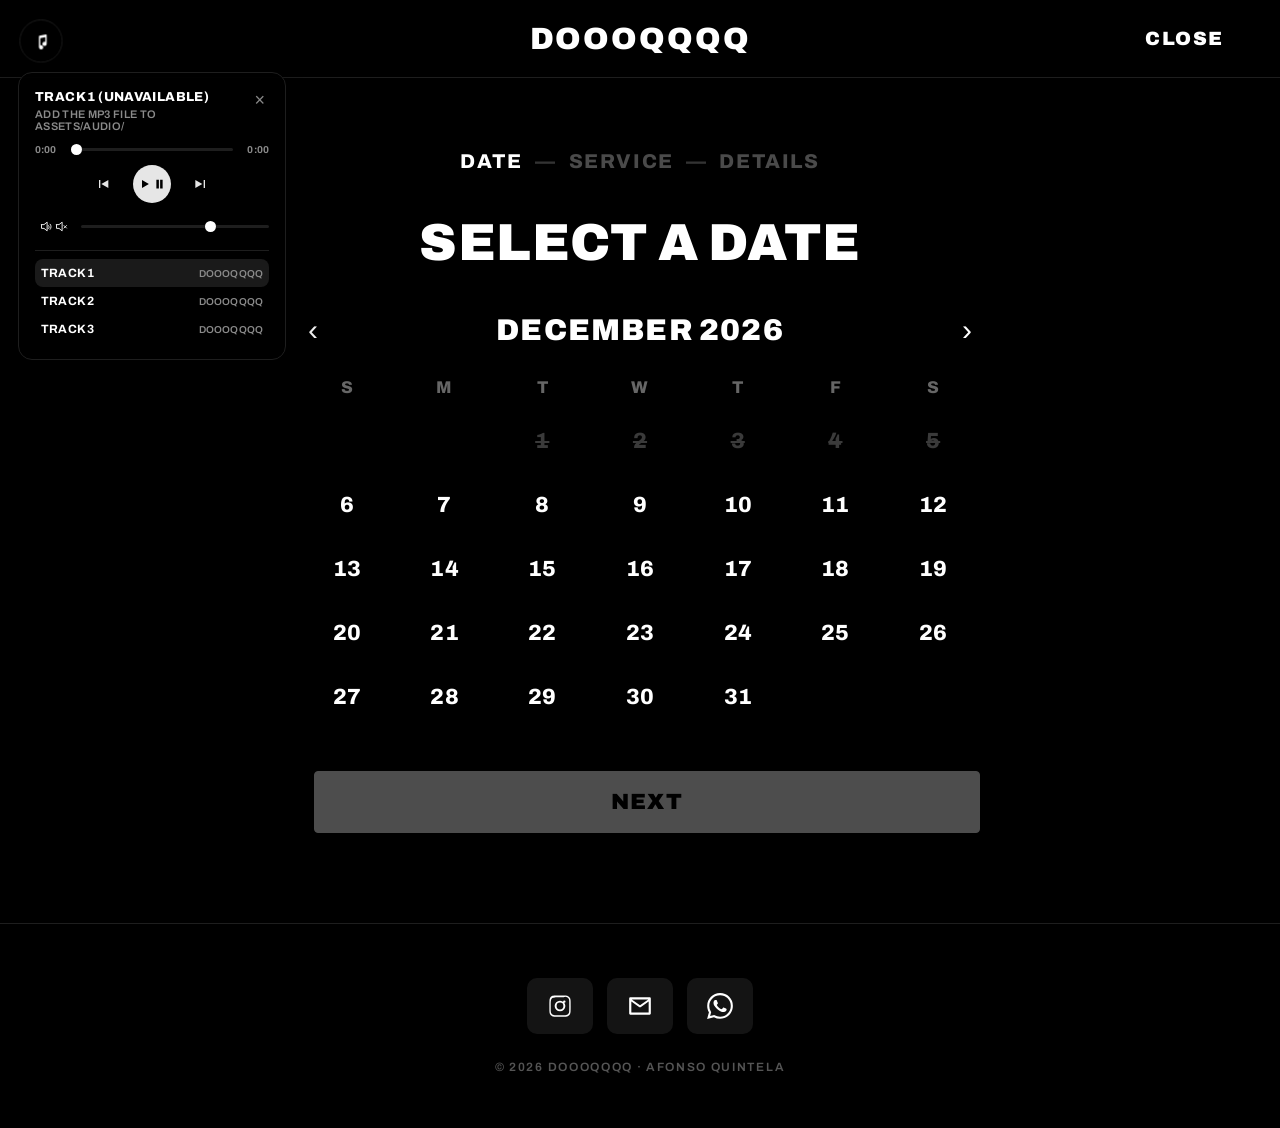
==== contact.html @ fedb75c6 "Add files via upload" ====
<!DOCTYPE html>
<html lang="en">
<head>
  <meta charset="UTF-8" />
  <meta name="viewport" content="width=device-width, initial-scale=1.0" />
  <title>Contact — DOOOQQQQ</title>
  <link rel="stylesheet" href="assets/css/style.css" />
</head>
<body>

  <header class="site-header">
    <a href="index.html" class="brand">DOOOQQQQ</a>
    <div class="header__right">
      <a href="index.html" class="btn-contact">Close</a>
    </div>
  </header>

  <main>
    <section class="contact">
      <!-- Step indicator -->
      <div class="steps">
        <span class="steps__item active" data-step-label="0">Date</span>
        <span class="steps__sep">—</span>
        <span class="steps__item" data-step-label="1">Service</span>
        <span class="steps__sep">—</span>
        <span class="steps__item" data-step-label="2">Details</span>
      </div>

      <form id="wizard">
        <!-- Step 1: Date -->
        <div class="step active" data-step="0">
          <h2 class="step__title">Select a Date</h2>
          <div class="cal">
            <div class="cal__head">
              <button type="button" class="cal__nav" id="calPrev" aria-label="Previous month">&#8249;</button>
              <span class="cal__month" id="calMonth"></span>
              <button type="button" class="cal__nav" id="calNext" aria-label="Next month">&#8250;</button>
            </div>
            <div class="cal__grid" id="calGrid"></div>
          </div>
          <div class="step__nav">
            <span></span>
            <button type="button" class="btn btn--primary" data-next disabled>Next</button>
          </div>
        </div>

        <!-- Step 2: Service -->
        <div class="step" data-step="1">
          <h2 class="step__title">Type of Service</h2>
          <div class="services">
            <button type="button" class="service-opt" data-value="Photo">Photo</button>
            <button type="button" class="service-opt" data-value="Video">Video</button>
            <button type="button" class="service-opt" data-value="Creative Direction">Creative Direction</button>
            <button type="button" class="service-opt" data-value="Design">Design</button>
          </div>
          <div class="step__nav">
            <button type="button" class="btn btn--ghost" data-back>Back</button>
            <button type="button" class="btn btn--primary" data-next disabled>Next</button>
          </div>
        </div>

        <!-- Step 3: Details -->
        <div class="step" data-step="2">
          <h2 class="step__title">Details</h2>
          <div class="form">
            <input class="field" type="text" name="name" placeholder="Name" required />
            <input class="field" type="email" name="email" placeholder="Email" required />
            <input class="field" type="text" name="instagram" placeholder="@instagram" />
            <div class="form__row">
              <select class="field" name="budget" required>
                <option value="" disabled selected>Budget</option>
                <option value="Not specified">Not specified</option>
                <option value="Flexible">Flexible</option>
                <option value="Up to €150">Up to €150</option>
                <option value="€150–300">€150–300</option>
                <option value="€300–450">€300–450</option>
                <option value="€450–600">€450–600</option>
                <option value="€600–900">€600–900</option>
                <option value="€900–1200">€900–1200</option>
                <option value="€1200+">€1200+</option>
              </select>
              <input class="field" type="text" name="location" placeholder="Location" />
            </div>
            <textarea class="field" name="idea" placeholder="Tell me your idea briefly"></textarea>
          </div>
          <div class="step__nav">
            <button type="button" class="btn btn--ghost" data-back>Back</button>
            <button type="submit" class="btn btn--primary btn--submit">Send Request</button>
          </div>
        </div>
      </form>

      <!-- Confirmation -->
      <div class="thanks" id="thanks" style="display:none;">
        Thank you.
        <small>Your request is ready — your email app will open so you can send it.</small>
      </div>
    </section>
  </main>

  <footer class="site-footer">
    <div class="footer__socials">
      <a class="social" href="https://www.instagram.com/doooqqqqqqq/" target="_blank" rel="noopener" aria-label="Instagram">
        <svg viewBox="0 0 24 24"><path d="M12 2.2c3.2 0 3.6 0 4.85.07 1.17.05 1.8.25 2.23.41.56.22.96.48 1.38.9.42.42.68.82.9 1.38.16.42.36 1.06.41 2.23.06 1.27.07 1.65.07 4.85s0 3.58-.07 4.85c-.05 1.17-.25 1.8-.41 2.23-.22.56-.48.96-.9 1.38-.42.42-.82.68-1.38.9-.42.16-1.06.36-2.23.41-1.27.06-1.65.07-4.85.07s-3.58 0-4.85-.07c-1.17-.05-1.8-.25-2.23-.41a3.7 3.7 0 0 1-1.38-.9 3.7 3.7 0 0 1-.9-1.38c-.16-.42-.36-1.06-.41-2.23C2.21 15.58 2.2 15.2 2.2 12s0-3.58.07-4.85c.05-1.17.25-1.8.41-2.23.22-.56.48-.96.9-1.38.42-.42.82-.68 1.38-.9.42-.16 1.06-.36 2.23-.41C8.42 2.21 8.8 2.2 12 2.2Zm0 1.8c-3.15 0-3.5 0-4.74.07-.9.04-1.38.19-1.7.32-.43.16-.73.36-1.05.68-.32.32-.52.62-.68 1.05-.13.32-.28.8-.32 1.7C3.44 8.5 3.43 8.85 3.43 12s0 3.5.07 4.74c.04.9.19 1.38.32 1.7.16.43.36.73.68 1.05.32.32.62.52 1.05.68.32.13.8.28 1.7.32 1.24.07 1.59.07 4.74.07s3.5 0 4.74-.07c.9-.04 1.38-.19 1.7-.32.43-.16.73-.36 1.05-.68.32-.32.52-.62.68-1.05.13-.32.28-.8.32-1.7.07-1.24.07-1.59.07-4.74s0-3.5-.07-4.74c-.04-.9-.19-1.38-.32-1.7a2.8 2.8 0 0 0-.68-1.05 2.8 2.8 0 0 0-1.05-.68c-.32-.13-.8-.28-1.7-.32C15.5 4 15.15 4 12 4Zm0 3.06A4.94 4.94 0 1 1 12 16.94 4.94 4.94 0 0 1 12 7.06Zm0 1.8a3.14 3.14 0 1 0 0 6.28 3.14 3.14 0 0 0 0-6.28Zm5.14-.9a1.15 1.15 0 1 1-2.3 0 1.15 1.15 0 0 1 2.3 0Z"/></svg>
      </a>
      <a class="social" href="mailto:doooqqqqinquires@gmail.com?subject=Hey%2C%20would%20love%20to%20discuss%20a%20project%21" aria-label="Email">
        <svg viewBox="0 0 24 24"><path d="M3 4h18a1 1 0 0 1 1 1v14a1 1 0 0 1-1 1H3a1 1 0 0 1-1-1V5a1 1 0 0 1 1-1Zm1.4 2 7.6 5.3L19.6 6H4.4ZM20 7.87l-7.43 5.2a1 1 0 0 1-1.14 0L4 7.87V18h16V7.87Z"/></svg>
      </a>
      <a class="social" href="https://wa.me/351914543935" target="_blank" rel="noopener" aria-label="WhatsApp">
        <svg viewBox="0 0 24 24"><path d="M17.5 14.4c-.3-.15-1.77-.87-2.04-.97-.27-.1-.47-.15-.67.15-.2.3-.77.97-.94 1.17-.17.2-.35.22-.65.07-.3-.15-1.26-.46-2.4-1.48-.89-.79-1.49-1.77-1.66-2.07-.17-.3-.02-.46.13-.61.14-.14.3-.35.45-.52.15-.17.2-.3.3-.5.1-.2.05-.37-.02-.52-.08-.15-.67-1.62-.92-2.22-.24-.58-.49-.5-.67-.51h-.57c-.2 0-.52.07-.8.37-.27.3-1.04 1.02-1.04 2.48s1.07 2.88 1.22 3.08c.15.2 2.1 3.2 5.08 4.49.71.3 1.26.49 1.69.63.71.22 1.36.19 1.87.12.57-.09 1.77-.72 2.02-1.42.25-.7.25-1.29.17-1.42-.07-.13-.27-.2-.57-.35Zm-5.46 7.45h-.01a9.87 9.87 0 0 1-5.03-1.38l-.36-.21-3.74.98 1-3.65-.24-.37A9.86 9.86 0 0 1 2.1 11.9C2.1 6.44 6.55 2 12.03 2a9.86 9.86 0 0 1 9.92 9.9c0 5.46-4.45 9.9-9.9 9.95Zm8.42-18.3A11.8 11.8 0 0 0 12.03.1C5.5.1.2 5.4.2 11.9c0 2.09.55 4.13 1.6 5.93L.1 24l6.33-1.66a11.8 11.8 0 0 0 5.6 1.43h.01c6.53 0 11.83-5.3 11.84-11.82a11.75 11.75 0 0 0-3.42-8.4Z"/></svg>
      </a>
    </div>
    <p class="footer__copy">© <span id="year"></span> DOOOQQQQ · Afonso Quintela</p>
  </footer>

  <script>document.getElementById('year').textContent = new Date().getFullYear();</script>
  <script src="assets/js/audio-player.js"></script>
  <script src="assets/js/contact.js"></script>
</body>
</html>
---- assets/css/style.css ----
/* ============================================================
   DOOOQQQQ — Afonso Quintela portfolio
   ============================================================ */

@import url('https://fonts.googleapis.com/css2?family=Archivo:wght@400;600;700;800;900&display=swap');

:root {
  --bg: #000;
  --fg: #fff;
  --muted: #8a8a8a;
  --line: #1e1e1e;
  --card: #0d0d0d;
  --ease: cubic-bezier(0.22, 1, 0.36, 1);
  --maxw: 1400px;
}

* { margin: 0; padding: 0; box-sizing: border-box; }

html { scroll-behavior: smooth; }

body {
  background: var(--bg);
  color: var(--fg);
  font-family: 'Archivo', 'Helvetica Neue', Helvetica, Arial, sans-serif;
  font-weight: 700;
  letter-spacing: 0.01em;
  -webkit-font-smoothing: antialiased;
  text-rendering: optimizeLegibility;
  min-height: 100vh;
  display: flex;
  flex-direction: column;
}

a { color: inherit; text-decoration: none; }

/* ---------------- Header ---------------- */
.site-header {
  position: sticky;
  top: 0;
  z-index: 40;
  display: grid;
  grid-template-columns: 1fr auto 1fr;
  align-items: center;
  padding: 22px clamp(20px, 5vw, 56px);
  background: rgba(0, 0, 0, 0.72);
  backdrop-filter: blur(10px);
  border-bottom: 1px solid var(--line);
}

.brand {
  grid-column: 2;
  justify-self: center;
  font-weight: 900;
  font-size: clamp(22px, 2.4vw, 32px);
  letter-spacing: 0.06em;
  text-transform: uppercase;
}

.header__right {
  grid-column: 3;
  justify-self: end;
}

.btn-contact {
  color: var(--fg) !important;
  font-weight: 900;
  text-transform: uppercase;
  font-size: clamp(15px, 1.5vw, 20px);
  letter-spacing: 0.08em;
  transition: opacity 0.25s var(--ease);
}
.btn-contact:hover { opacity: 0.6; }

/* ---------------- Main ---------------- */
main { flex: 1 0 auto; width: 100%; }

.wrap { max-width: var(--maxw); margin: 0 auto; padding: 0 clamp(20px, 5vw, 56px); }

/* ---------------- Hero ---------------- */
.hero {
  padding: clamp(60px, 12vh, 150px) 0 clamp(40px, 7vh, 90px);
}
.hero__title {
  font-weight: 900;
  font-size: clamp(24px, 3.4vw, 40px);
  line-height: 1.05;
  letter-spacing: 0.02em;
  text-transform: uppercase;
  margin-bottom: 14px;
}
.hero__bio {
  max-width: 720px;
  font-weight: 600;
  font-size: clamp(15px, 1.4vw, 19px);
  line-height: 1.5;
  color: #cfcfcf;
  letter-spacing: 0.005em;
}

/* ---------------- Category list (home) — vertical ---------------- */
.cats {
  display: flex;
  flex-direction: column;
  gap: clamp(10px, 1.4vw, 20px);
  padding-bottom: clamp(50px, 8vh, 100px);
}
.cat {
  position: relative;
  display: block;
  height: clamp(240px, 42vh, 460px);
  overflow: hidden;
  border-radius: 4px;
  background: var(--card);
}
.cat img {
  width: 100%;
  height: 100%;
  object-fit: cover;
  display: block;
  transition: transform 0.6s var(--ease), filter 0.6s var(--ease);
  filter: brightness(0.62);
}
.cat::after {
  content: '';
  position: absolute;
  inset: 0;
  background: linear-gradient(180deg, rgba(0,0,0,0.15), rgba(0,0,0,0.55));
  transition: background 0.4s var(--ease);
}
.cat__label {
  position: absolute;
  inset: 0;
  z-index: 2;
  display: flex;
  align-items: center;
  justify-content: center;
  text-align: center;
  padding: 12px;
  font-weight: 900;
  text-transform: uppercase;
  letter-spacing: 0.04em;
  font-size: clamp(18px, 1.9vw, 30px);
  line-height: 1.05;
}
.cat:hover img { transform: scale(1.08); filter: brightness(0.78); }
.cat:hover::after { background: linear-gradient(180deg, rgba(0,0,0,0.05), rgba(0,0,0,0.4)); }

/* ---------------- Category page header ---------------- */
.page-head {
  padding: clamp(46px, 9vh, 110px) 0 clamp(24px, 4vh, 48px);
}
.page-head h1 {
  font-weight: 900;
  font-size: clamp(44px, 9vw, 120px);
  line-height: 0.9;
  letter-spacing: -0.02em;
  text-transform: uppercase;
}
.page-head p {
  margin-top: 16px;
  color: var(--muted);
  font-weight: 600;
  font-size: 15px;
  letter-spacing: 0.14em;
  text-transform: uppercase;
}

/* ---------------- Content grids ---------------- */
.grid {
  display: grid;
  gap: clamp(10px, 1.4vw, 22px);
  padding-bottom: clamp(60px, 10vh, 120px);
}
.grid--stills { grid-template-columns: 1fr; }
.grid--wide   { grid-template-columns: 1fr; }

.item {
  position: relative;
  overflow: hidden;
  border-radius: 4px;
  background: var(--card);
  cursor: pointer;
}
.item img {
  width: 100%;
  height: 100%;
  object-fit: cover;
  display: block;
  transition: transform 0.6s var(--ease), filter 0.4s var(--ease);
}
.item--tall  { height: clamp(380px, 84vh, 760px); }
.item--video { height: clamp(300px, 72vh, 700px); }
.item:hover img { transform: scale(1.04); }

/* Scroll reveal */
.reveal {
  opacity: 0;
  transform: translateY(40px);
  transition: opacity 0.8s var(--ease), transform 0.8s var(--ease);
}
.reveal.in { opacity: 1; transform: none; }
@media (prefers-reduced-motion: reduce) {
  .reveal { opacity: 1; transform: none; transition: none; }
}

/* Overlay text on film / creative / design items */
.item__overlay {
  position: absolute;
  inset: 0;
  z-index: 2;
  display: flex;
  flex-direction: column;
  justify-content: flex-end;
  padding: clamp(16px, 2vw, 30px);
  background: linear-gradient(180deg, rgba(0,0,0,0.05) 30%, rgba(0,0,0,0.7));
  transition: opacity 0.4s var(--ease);
}
.item__title {
  font-weight: 900;
  text-transform: uppercase;
  font-size: clamp(20px, 2.4vw, 40px);
  line-height: 1;
  letter-spacing: 0.01em;
}
.item__role {
  margin-top: 8px;
  font-weight: 600;
  font-size: clamp(12px, 1.1vw, 16px);
  letter-spacing: 0.06em;
  color: #d8d8d8;
}
.item__play {
  position: absolute;
  top: 50%; left: 50%;
  transform: translate(-50%, -50%);
  width: 66px; height: 66px;
  border-radius: 999px;
  border: 2px solid rgba(255,255,255,0.85);
  display: grid; place-items: center;
  transition: transform 0.3s var(--ease), background 0.3s var(--ease);
}
.item__play::before {
  content: '';
  border-left: 18px solid #fff;
  border-top: 11px solid transparent;
  border-bottom: 11px solid transparent;
  margin-left: 4px;
}
.item:hover .item__play { transform: translate(-50%, -50%) scale(1.08); background: rgba(0,0,0,0.35); }

/* ---------------- Lightbox ---------------- */
.lightbox {
  position: fixed;
  inset: 0;
  z-index: 100;
  display: none;
  align-items: center;
  justify-content: center;
  padding: clamp(20px, 5vw, 70px);
  background: rgba(0, 0, 0, 0.86);
  backdrop-filter: blur(14px);
  opacity: 0;
  transition: opacity 0.35s var(--ease);
}
.lightbox.open { display: flex; opacity: 1; }
body.lb-open { overflow: hidden; }
/* Blur + darken the rest of the site while lightbox is open */
body.lb-open .site-header,
body.lb-open main,
body.lb-open .site-footer {
  filter: blur(6px) brightness(0.4);
  transition: filter 0.35s var(--ease);
  pointer-events: none;
}

.lightbox__media {
  max-width: min(1200px, 92vw);
  max-height: 86vh;
  transform: scale(0.96);
  transition: transform 0.35s var(--ease);
}
.lightbox.open .lightbox__media { transform: scale(1); }
.lightbox__media img,
.lightbox__media video {
  max-width: 100%;
  max-height: 86vh;
  display: block;
  border-radius: 4px;
  box-shadow: 0 30px 80px rgba(0,0,0,0.6);
}
.lightbox__close {
  position: absolute;
  top: clamp(16px, 3vw, 34px);
  right: clamp(16px, 3vw, 34px);
  width: 52px; height: 52px;
  border: 1.5px solid rgba(255,255,255,0.6);
  border-radius: 999px;
  background: transparent;
  color: #fff;
  font-size: 22px;
  cursor: pointer;
  display: grid; place-items: center;
  transition: background 0.25s var(--ease), border-color 0.25s var(--ease);
}
.lightbox__close:hover { background: #fff; color: #000; border-color: #fff; }

/* ---------------- Footer ---------------- */
.site-footer {
  flex-shrink: 0;
  border-top: 1px solid var(--line);
  padding: clamp(34px, 6vh, 64px) clamp(20px, 5vw, 56px);
}
.footer__socials {
  display: flex;
  gap: 14px;
  justify-content: center;
  flex-wrap: wrap;
}
.social {
  width: 66px; height: 56px;
  border-radius: 10px;
  background: #141414;
  display: grid; place-items: center;
  transition: background 0.25s var(--ease), transform 0.25s var(--ease);
}
.social:hover { background: #222; transform: translateY(-2px); }
.social svg { width: 26px; height: 26px; fill: #fff; }
.footer__copy {
  text-align: center;
  margin-top: 26px;
  color: #555;
  font-weight: 600;
  font-size: 12px;
  letter-spacing: 0.14em;
  text-transform: uppercase;
}

/* ============================================================
   Contact — 3-step questionnaire
   ============================================================ */
.contact {
  max-width: 760px;
  margin: 0 auto;
  padding: clamp(40px, 8vh, 90px) clamp(20px, 5vw, 40px) clamp(60px, 10vh, 120px);
}

/* Step indicator */
.steps {
  display: flex;
  align-items: center;
  justify-content: center;
  gap: 12px;
  margin-bottom: clamp(26px, 5vh, 48px);
  text-transform: uppercase;
  font-weight: 800;
  font-size: clamp(15px, 1.6vw, 20px);
  letter-spacing: 0.08em;
}
.steps__item { color: #4a4a4a; transition: color 0.3s var(--ease); }
.steps__item.active { color: var(--fg); }
.steps__sep { color: #333; }

/* Step titles */
.step__title {
  text-align: center;
  font-weight: 900;
  text-transform: uppercase;
  font-size: clamp(28px, 5vw, 52px);
  letter-spacing: 0.01em;
  line-height: 1;
  margin-bottom: clamp(28px, 5vh, 46px);
}

.step { display: none; }
.step.active { display: block; animation: fade 0.4s var(--ease); }
@keyframes fade { from { opacity: 0; transform: translateY(12px); } to { opacity: 1; transform: none; } }

/* Calendar */
.cal__head {
  display: flex;
  align-items: center;
  justify-content: space-between;
  margin-bottom: 22px;
}
.cal__month {
  font-weight: 900;
  text-transform: uppercase;
  font-size: clamp(20px, 2.4vw, 30px);
  letter-spacing: 0.04em;
}
.cal__nav {
  background: none;
  border: none;
  color: var(--fg);
  font-size: 30px;
  cursor: pointer;
  line-height: 1;
  padding: 0 8px;
  transition: opacity 0.2s var(--ease);
}
.cal__nav:hover { opacity: 0.55; }
.cal__grid {
  display: grid;
  grid-template-columns: repeat(7, 1fr);
  gap: 4px;
  text-align: center;
}
.cal__dow {
  color: #666;
  font-weight: 800;
  font-size: clamp(13px, 1.4vw, 17px);
  padding: 10px 0;
  text-transform: uppercase;
}
.cal__day {
  padding: clamp(12px, 2vw, 18px) 0;
  font-weight: 800;
  font-size: clamp(16px, 1.8vw, 22px);
  cursor: pointer;
  border-radius: 6px;
  transition: background 0.2s var(--ease), color 0.2s var(--ease);
}
.cal__day:hover { background: #1a1a1a; }
.cal__day.is-empty { cursor: default; }
.cal__day.is-past {
  color: #3a3a3a;
  text-decoration: line-through;
  cursor: not-allowed;
}
.cal__day.is-past:hover { background: none; }
.cal__day.selected { background: var(--fg); color: var(--bg); }

/* Service options */
.services { display: flex; flex-direction: column; gap: 16px; }
.service-opt {
  background: #0d0d0d;
  border: 1px solid #262626;
  color: var(--fg);
  padding: clamp(20px, 3vw, 30px);
  font-family: inherit;
  font-weight: 900;
  text-transform: uppercase;
  font-size: clamp(20px, 2.6vw, 32px);
  letter-spacing: 0.03em;
  cursor: pointer;
  border-radius: 4px;
  transition: background 0.25s var(--ease), border-color 0.25s var(--ease), transform 0.2s var(--ease);
}
.service-opt:hover { background: #161616; transform: translateY(-2px); }
.service-opt.selected { background: var(--fg); color: var(--bg); border-color: var(--fg); }

/* Details form */
.form { display: flex; flex-direction: column; gap: 16px; }
.form__row { display: grid; grid-template-columns: 1fr 1fr; gap: 16px; }
.field {
  background: #0d0d0d;
  border: 1px solid #262626;
  color: var(--fg);
  font-family: inherit;
  font-weight: 700;
  font-size: clamp(16px, 1.7vw, 20px);
  padding: 18px 20px;
  border-radius: 4px;
  width: 100%;
  transition: border-color 0.25s var(--ease);
}
.field::placeholder { color: #6a6a6a; }
.field:focus { outline: none; border-color: #666; }
textarea.field { resize: vertical; min-height: 140px; }
select.field { appearance: none; cursor: pointer; }

/* Nav buttons */
.step__nav {
  display: flex;
  justify-content: space-between;
  gap: 14px;
  margin-top: clamp(28px, 5vh, 44px);
}
.btn {
  font-family: inherit;
  font-weight: 900;
  text-transform: uppercase;
  letter-spacing: 0.06em;
  font-size: clamp(16px, 1.8vw, 22px);
  padding: 18px 34px;
  border-radius: 4px;
  cursor: pointer;
  border: 1px solid #333;
  background: transparent;
  color: var(--fg);
  transition: opacity 0.2s var(--ease), background 0.25s var(--ease), color 0.25s var(--ease);
}
.btn--ghost:hover { background: #161616; }
.btn--primary { background: var(--fg); color: var(--bg); border-color: var(--fg); flex: 1; }
.btn--primary:hover { opacity: 0.85; }
.btn[disabled] { opacity: 0.3; cursor: not-allowed; }
.btn--submit { width: 100%; }

.thanks {
  text-align: center;
  font-weight: 900;
  text-transform: uppercase;
  font-size: clamp(24px, 4vw, 44px);
  padding: clamp(50px, 10vh, 120px) 0;
  line-height: 1.1;
}
.thanks small {
  display: block;
  margin-top: 18px;
  font-weight: 600;
  text-transform: none;
  font-size: clamp(15px, 1.6vw, 19px);
  color: var(--muted);
  letter-spacing: 0.02em;
}

/* ---------------- Responsive ---------------- */
@media (max-width: 900px) {
  .grid--stills { grid-template-columns: repeat(2, 1fr); }
  .grid--wide { grid-template-columns: 1fr; }
}
@media (max-width: 560px) {
  .grid--stills { grid-template-columns: 1fr 1fr; }
  .form__row { grid-template-columns: 1fr; }
}

/* ---------------- Floating audio player ---------------- */
.audio-player {
  position: fixed;
  top: 18px;
  left: 18px;
  z-index: 60;
  font-family: 'Archivo', 'Helvetica Neue', Helvetica, Arial, sans-serif;
}

.audio-player__toggle {
  position: relative;
  width: 46px;
  height: 46px;
  border-radius: 50%;
  border: 1px solid var(--line);
  background: rgba(0, 0, 0, 0.78);
  backdrop-filter: blur(10px);
  color: var(--fg);
  display: flex;
  align-items: center;
  justify-content: center;
  cursor: pointer;
  transition: border-color 0.2s var(--ease), transform 0.2s var(--ease);
}
.audio-player__toggle:hover { border-color: #3a3a3a; }
.audio-player.is-open .audio-player__toggle { transform: scale(0.94); }
.audio-player__toggle .icon-note { width: 18px; height: 18px; fill: var(--fg); }
.audio-player.is-playing .audio-player__toggle .icon-note { opacity: 0; }

.audio-player__bars {
  position: absolute;
  inset: 0;
  display: none;
  align-items: flex-end;
  justify-content: center;
  gap: 3px;
  padding-bottom: 13px;
}
.audio-player.is-playing .audio-player__bars { display: flex; }
.audio-player__bars i {
  width: 3px;
  background: var(--fg);
  border-radius: 2px;
  animation: dq-bar 0.9s ease-in-out infinite;
}
.audio-player__bars i:nth-child(1) { height: 6px; animation-delay: -0.6s; }
.audio-player__bars i:nth-child(2) { height: 12px; animation-delay: -0.3s; }
.audio-player__bars i:nth-child(3) { height: 8px; animation-delay: 0s; }
@keyframes dq-bar {
  0%, 100% { transform: scaleY(0.4); }
  50% { transform: scaleY(1); }
}

.audio-player__panel {
  position: absolute;
  top: 54px;
  left: 0;
  width: 268px;
  padding: 16px;
  border: 1px solid var(--line);
  border-radius: 14px;
  background: rgba(0, 0, 0, 0.9);
  backdrop-filter: blur(14px);
  box-shadow: 0 20px 50px rgba(0, 0, 0, 0.55);
  opacity: 0;
  visibility: hidden;
  transform: translateY(-8px) scale(0.98);
  transform-origin: top left;
  transition: opacity 0.22s var(--ease), transform 0.22s var(--ease), visibility 0.22s;
}
.audio-player.is-open .audio-player__panel {
  opacity: 1;
  visibility: visible;
  transform: translateY(0) scale(1);
}

.audio-player__now {
  display: flex;
  align-items: flex-start;
  justify-content: space-between;
  gap: 10px;
  margin-bottom: 12px;
}
.audio-player__title {
  font-size: 13px;
  font-weight: 800;
  text-transform: uppercase;
  letter-spacing: 0.03em;
  line-height: 1.3;
}
.audio-player__artist {
  margin-top: 2px;
  font-size: 11px;
  font-weight: 600;
  color: var(--muted);
  text-transform: uppercase;
  letter-spacing: 0.03em;
}
.audio-player__close {
  border: none;
  background: none;
  color: var(--muted);
  font-size: 18px;
  line-height: 1;
  cursor: pointer;
  padding: 2px 4px;
}
.audio-player__close:hover { color: var(--fg); }

.audio-player__seek {
  display: flex;
  align-items: center;
  gap: 8px;
  margin-bottom: 10px;
}
.audio-player__time {
  font-size: 10px;
  font-weight: 700;
  color: var(--muted);
  min-width: 28px;
}
.audio-player__time--dur { text-align: right; }

.audio-player__range,
.audio-player__volume-range {
  -webkit-appearance: none;
  appearance: none;
  flex: 1;
  height: 3px;
  border-radius: 2px;
  background: var(--line);
  cursor: pointer;
}
.audio-player__range::-webkit-slider-thumb,
.audio-player__volume-range::-webkit-slider-thumb {
  -webkit-appearance: none;
  appearance: none;
  width: 11px;
  height: 11px;
  border-radius: 50%;
  background: var(--fg);
  cursor: pointer;
}
.audio-player__range::-moz-range-thumb,
.audio-player__volume-range::-moz-range-thumb {
  width: 11px;
  height: 11px;
  border: none;
  border-radius: 50%;
  background: var(--fg);
  cursor: pointer;
}

.audio-player__controls {
  display: flex;
  align-items: center;
  justify-content: center;
  gap: 18px;
  margin-bottom: 12px;
}
.audio-player__btn {
  border: none;
  background: none;
  color: var(--fg);
  cursor: pointer;
  display: flex;
  align-items: center;
  justify-content: center;
  padding: 4px;
  opacity: 0.9;
  transition: opacity 0.2s var(--ease), transform 0.15s var(--ease);
}
.audio-player__btn:hover { opacity: 1; transform: scale(1.08); }
.audio-player__btn svg { width: 16px; height: 16px; fill: currentColor; }
.audio-player__btn--play {
  width: 38px;
  height: 38px;
  border-radius: 50%;
  background: var(--fg);
  color: var(--bg);
}
.audio-player__btn--play svg { width: 16px; height: 16px; }
.audio-player__btn--play:hover { opacity: 1; background: var(--fg); }

.audio-player__volume {
  display: flex;
  align-items: center;
  gap: 8px;
  margin-bottom: 12px;
}
.audio-player__btn--mute svg { width: 15px; height: 15px; }

.audio-player__list {
  list-style: none;
  max-height: 132px;
  overflow-y: auto;
  border-top: 1px solid var(--line);
  padding-top: 8px;
}
.audio-player__item {
  display: flex;
  align-items: baseline;
  justify-content: space-between;
  gap: 8px;
  padding: 7px 6px;
  border-radius: 8px;
  cursor: pointer;
  transition: background 0.15s var(--ease);
}
.audio-player__item:hover { background: #141414; }
.audio-player__item.is-active { background: #1a1a1a; }
.audio-player__item-title {
  font-size: 12px;
  font-weight: 700;
  text-transform: uppercase;
  letter-spacing: 0.02em;
}
.audio-player__item.is-active .audio-player__item-title { color: var(--fg); }
.audio-player__item-artist {
  font-size: 10px;
  font-weight: 600;
  color: var(--muted);
  text-transform: uppercase;
  white-space: nowrap;
}

@media (max-width: 560px) {
  .audio-player { top: 12px; left: 12px; }
  .audio-player__panel { width: calc(100vw - 24px); max-width: 300px; }
}
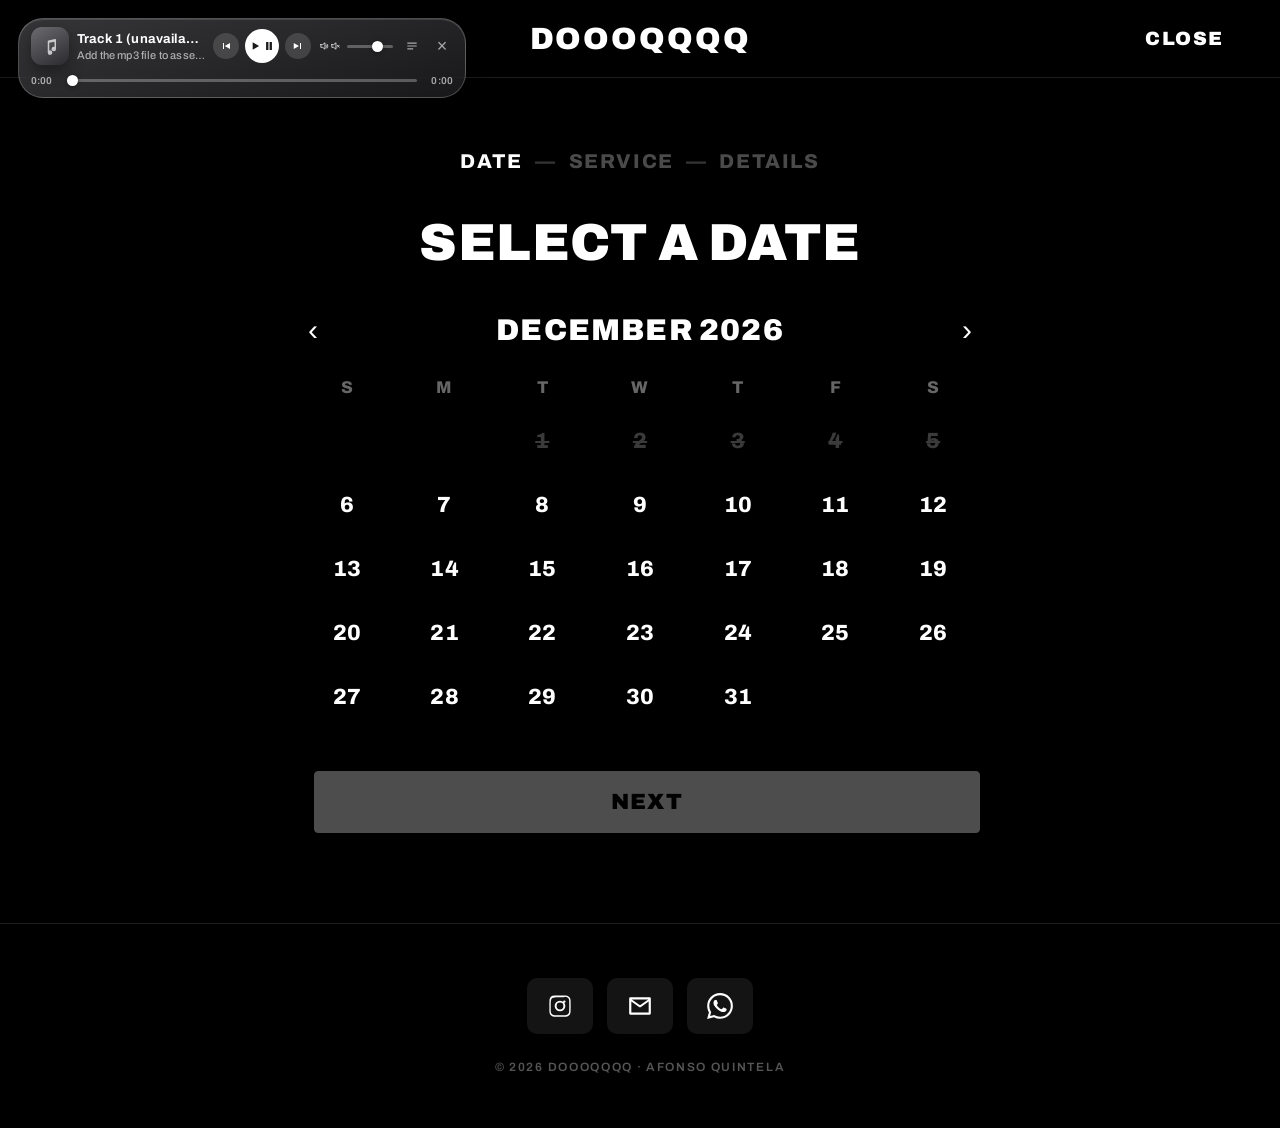
==== commit 01e021ba: "Add files via upload" ====
--- a/contact.html
+++ b/contact.html
@@ -103,7 +103,7 @@
       <a class="social" href="https://www.instagram.com/doooqqqqqqq/" target="_blank" rel="noopener" aria-label="Instagram">
         <svg viewBox="0 0 24 24"><path d="M12 2.2c3.2 0 3.6 0 4.85.07 1.17.05 1.8.25 2.23.41.56.22.96.48 1.38.9.42.42.68.82.9 1.38.16.42.36 1.06.41 2.23.06 1.27.07 1.65.07 4.85s0 3.58-.07 4.85c-.05 1.17-.25 1.8-.41 2.23-.22.56-.48.96-.9 1.38-.42.42-.82.68-1.38.9-.42.16-1.06.36-2.23.41-1.27.06-1.65.07-4.85.07s-3.58 0-4.85-.07c-1.17-.05-1.8-.25-2.23-.41a3.7 3.7 0 0 1-1.38-.9 3.7 3.7 0 0 1-.9-1.38c-.16-.42-.36-1.06-.41-2.23C2.21 15.58 2.2 15.2 2.2 12s0-3.58.07-4.85c.05-1.17.25-1.8.41-2.23.22-.56.48-.96.9-1.38.42-.42.82-.68 1.38-.9.42-.16 1.06-.36 2.23-.41C8.42 2.21 8.8 2.2 12 2.2Zm0 1.8c-3.15 0-3.5 0-4.74.07-.9.04-1.38.19-1.7.32-.43.16-.73.36-1.05.68-.32.32-.52.62-.68 1.05-.13.32-.28.8-.32 1.7C3.44 8.5 3.43 8.85 3.43 12s0 3.5.07 4.74c.04.9.19 1.38.32 1.7.16.43.36.73.68 1.05.32.32.62.52 1.05.68.32.13.8.28 1.7.32 1.24.07 1.59.07 4.74.07s3.5 0 4.74-.07c.9-.04 1.38-.19 1.7-.32.43-.16.73-.36 1.05-.68.32-.32.52-.62.68-1.05.13-.32.28-.8.32-1.7.07-1.24.07-1.59.07-4.74s0-3.5-.07-4.74c-.04-.9-.19-1.38-.32-1.7a2.8 2.8 0 0 0-.68-1.05 2.8 2.8 0 0 0-1.05-.68c-.32-.13-.8-.28-1.7-.32C15.5 4 15.15 4 12 4Zm0 3.06A4.94 4.94 0 1 1 12 16.94 4.94 4.94 0 0 1 12 7.06Zm0 1.8a3.14 3.14 0 1 0 0 6.28 3.14 3.14 0 0 0 0-6.28Zm5.14-.9a1.15 1.15 0 1 1-2.3 0 1.15 1.15 0 0 1 2.3 0Z"/></svg>
       </a>
-      <a class="social" href="mailto:doooqqqqinquires@gmail.com?subject=Hey%2C%20would%20love%20to%20discuss%20a%20project%21" aria-label="Email">
+      <a class="social" href="https://mail.google.com/mail/?view=cm&amp;fs=1&amp;to=doooqqqqinquires@gmail.com&amp;su=Hey%2C%20would%20love%20to%20discuss%20a%20project%21" target="_blank" rel="noopener" aria-label="Email">
         <svg viewBox="0 0 24 24"><path d="M3 4h18a1 1 0 0 1 1 1v14a1 1 0 0 1-1 1H3a1 1 0 0 1-1-1V5a1 1 0 0 1 1-1Zm1.4 2 7.6 5.3L19.6 6H4.4ZM20 7.87l-7.43 5.2a1 1 0 0 1-1.14 0L4 7.87V18h16V7.87Z"/></svg>
       </a>
       <a class="social" href="https://wa.me/351914543935" target="_blank" rel="noopener" aria-label="WhatsApp">
--- a/assets/css/style.css
+++ b/assets/css/style.css
@@ -78,7 +78,10 @@
 
 /* ---------------- Hero ---------------- */
 .hero {
-  padding: clamp(60px, 12vh, 150px) 0 clamp(40px, 7vh, 90px);
+  /* top/bottom only — the section also carries .wrap, which already
+     supplies the left/right padding; a shorthand here would zero it out */
+  padding-top: clamp(60px, 12vh, 150px);
+  padding-bottom: clamp(40px, 7vh, 90px);
 }
 .hero__title {
   font-weight: 900;
@@ -147,7 +150,9 @@
 
 /* ---------------- Category page header ---------------- */
 .page-head {
-  padding: clamp(46px, 9vh, 110px) 0 clamp(24px, 4vh, 48px);
+  /* top/bottom only — see .hero above for why this can't be a shorthand */
+  padding-top: clamp(46px, 9vh, 110px);
+  padding-bottom: clamp(24px, 4vh, 48px);
 }
 .page-head h1 {
   font-weight: 900;
@@ -524,34 +529,57 @@
   .form__row { grid-template-columns: 1fr; }
 }
 
-/* ---------------- Floating audio player ---------------- */
+/* ---------------- Floating audio player (horizontal, iOS-style widget) ---------------- */
 .audio-player {
   position: fixed;
   top: 18px;
   left: 18px;
   z-index: 60;
   font-family: 'Archivo', 'Helvetica Neue', Helvetica, Arial, sans-serif;
-}
-
+  --gp-bg: rgba(60, 58, 62, 0.55);
+  --gp-bg-soft: rgba(255, 255, 255, 0.14);
+  --gp-border: rgba(255, 255, 255, 0.22);
+  --gp-text: #ffffff;
+  --gp-text-muted: rgba(255, 255, 255, 0.62);
+  --gp-accent: #4fa8ff;
+}
+
+/* Collapsed round icon — crossfades into the expanded bar */
 .audio-player__toggle {
   position: relative;
-  width: 46px;
-  height: 46px;
+  width: 50px;
+  height: 50px;
   border-radius: 50%;
-  border: 1px solid var(--line);
-  background: rgba(0, 0, 0, 0.78);
-  backdrop-filter: blur(10px);
-  color: var(--fg);
-  display: flex;
-  align-items: center;
-  justify-content: center;
-  cursor: pointer;
-  transition: border-color 0.2s var(--ease), transform 0.2s var(--ease);
-}
-.audio-player__toggle:hover { border-color: #3a3a3a; }
-.audio-player.is-open .audio-player__toggle { transform: scale(0.94); }
-.audio-player__toggle .icon-note { width: 18px; height: 18px; fill: var(--fg); }
-.audio-player.is-playing .audio-player__toggle .icon-note { opacity: 0; }
+  border: 1px solid var(--gp-border);
+  background: var(--gp-bg);
+  backdrop-filter: blur(16px) saturate(140%);
+  -webkit-backdrop-filter: blur(16px) saturate(140%);
+  color: var(--gp-text);
+  display: flex;
+  align-items: center;
+  justify-content: center;
+  cursor: pointer;
+  overflow: hidden;
+  box-shadow: 0 8px 24px rgba(0, 0, 0, 0.28);
+  transition: opacity 0.2s var(--ease), transform 0.2s var(--ease);
+}
+.audio-player__toggle:hover { transform: scale(1.05); }
+.audio-player.is-open .audio-player__toggle {
+  opacity: 0;
+  transform: scale(0.8);
+  pointer-events: none;
+}
+
+.audio-player__toggle-art {
+  position: absolute;
+  inset: 0;
+  display: flex;
+  align-items: center;
+  justify-content: center;
+}
+.audio-player__toggle-img { width: 100%; height: 100%; object-fit: cover; }
+.audio-player__toggle .icon-note { width: 18px; height: 18px; fill: var(--gp-text); }
+.audio-player.is-playing .audio-player__toggle-art { opacity: 0.35; }
 
 .audio-player__bars {
   position: absolute;
@@ -560,12 +588,12 @@
   align-items: flex-end;
   justify-content: center;
   gap: 3px;
-  padding-bottom: 13px;
+  padding-bottom: 16px;
 }
 .audio-player.is-playing .audio-player__bars { display: flex; }
 .audio-player__bars i {
   width: 3px;
-  background: var(--fg);
+  background: var(--gp-text);
   border-radius: 2px;
   animation: dq-bar 0.9s ease-in-out infinite;
 }
@@ -577,72 +605,164 @@
   50% { transform: scaleY(1); }
 }
 
+/* Expanded widget — grows sideways from the same top-left anchor, so it
+   never drops down over the page content underneath it. */
 .audio-player__panel {
   position: absolute;
-  top: 54px;
+  top: 0;
   left: 0;
-  width: 268px;
-  padding: 16px;
-  border: 1px solid var(--line);
-  border-radius: 14px;
-  background: rgba(0, 0, 0, 0.9);
-  backdrop-filter: blur(14px);
-  box-shadow: 0 20px 50px rgba(0, 0, 0, 0.55);
+  display: flex;
+  flex-direction: column;
+  width: max-content;
+  max-width: min(90vw, 480px);
+  padding: 8px 12px 10px;
+  border: 1px solid var(--gp-border);
+  border-radius: 25px;
+  background: linear-gradient(165deg, rgba(90, 88, 92, 0.6), rgba(40, 39, 42, 0.6));
+  backdrop-filter: blur(24px) saturate(150%);
+  -webkit-backdrop-filter: blur(24px) saturate(150%);
+  box-shadow: 0 24px 60px rgba(0, 0, 0, 0.45), inset 0 1px 0 rgba(255, 255, 255, 0.12);
+  color: var(--gp-text);
   opacity: 0;
   visibility: hidden;
-  transform: translateY(-8px) scale(0.98);
+  pointer-events: none;
+  transform: scale(0.94);
   transform-origin: top left;
   transition: opacity 0.22s var(--ease), transform 0.22s var(--ease), visibility 0.22s;
 }
 .audio-player.is-open .audio-player__panel {
   opacity: 1;
   visibility: visible;
-  transform: translateY(0) scale(1);
-}
-
-.audio-player__now {
-  display: flex;
-  align-items: flex-start;
-  justify-content: space-between;
-  gap: 10px;
-  margin-bottom: 12px;
+  pointer-events: auto;
+  transform: scale(1);
+}
+
+.audio-player__row {
+  display: flex;
+  align-items: center;
+  gap: 8px;
+}
+
+.audio-player__art {
+  flex-shrink: 0;
+  width: 38px;
+  height: 38px;
+  border-radius: 11px;
+  overflow: hidden;
+  background: linear-gradient(150deg, #6b6b70, #2b2a2e);
+  display: flex;
+  align-items: center;
+  justify-content: center;
+  box-shadow: 0 6px 16px rgba(0, 0, 0, 0.35);
+}
+.audio-player__art-img { width: 100%; height: 100%; object-fit: cover; }
+.audio-player__art-fallback { width: 18px; height: 18px; fill: rgba(255, 255, 255, 0.7); }
+
+.audio-player__meta {
+  min-width: 0;
+  max-width: 128px;
+  flex-shrink: 1;
+  /* Without this, flex items default to a content-based automatic
+     min-width, so the long "Track 1 (unavailable)" nowrap text was
+     forcing the box (and the whole bar) wider than max-width allowed,
+     which is why the widget grew past its intended size and started
+     overlapping the header logo. */
+  overflow: hidden;
 }
 .audio-player__title {
   font-size: 13px;
-  font-weight: 800;
-  text-transform: uppercase;
-  letter-spacing: 0.03em;
-  line-height: 1.3;
+  font-weight: 700;
+  line-height: 1.25;
+  color: var(--gp-text);
+  white-space: nowrap;
+  overflow: hidden;
+  text-overflow: ellipsis;
 }
 .audio-player__artist {
   margin-top: 2px;
   font-size: 11px;
-  font-weight: 600;
-  color: var(--muted);
-  text-transform: uppercase;
-  letter-spacing: 0.03em;
-}
+  font-weight: 500;
+  color: var(--gp-text-muted);
+  white-space: nowrap;
+  overflow: hidden;
+  text-overflow: ellipsis;
+}
+
+.audio-player__controls {
+  display: flex;
+  align-items: center;
+  gap: 6px;
+  flex-shrink: 0;
+}
+.audio-player__btn {
+  border: none;
+  background: var(--gp-bg-soft);
+  color: var(--gp-text);
+  cursor: pointer;
+  width: 26px;
+  height: 26px;
+  border-radius: 50%;
+  display: flex;
+  align-items: center;
+  justify-content: center;
+  flex-shrink: 0;
+  transition: background 0.2s var(--ease), transform 0.15s var(--ease);
+}
+.audio-player__btn:hover { background: rgba(255, 255, 255, 0.24); transform: scale(1.06); }
+.audio-player__btn svg { width: 12px; height: 12px; fill: currentColor; }
+.audio-player__btn--play {
+  width: 34px;
+  height: 34px;
+  background: var(--gp-text);
+  color: #1a1a1a;
+}
+.audio-player__btn--play svg { width: 14px; height: 14px; }
+.audio-player__btn--play:hover { background: #ffffff; }
+
+.audio-player__volume {
+  display: flex;
+  align-items: center;
+  gap: 6px;
+  flex-shrink: 0;
+}
+.audio-player__btn--mute {
+  width: 22px;
+  height: 22px;
+  background: none;
+}
+.audio-player__btn--mute svg { width: 12px; height: 12px; }
+.audio-player__volume-range { width: 46px; }
+
+.audio-player__queue-toggle,
 .audio-player__close {
   border: none;
   background: none;
-  color: var(--muted);
-  font-size: 18px;
-  line-height: 1;
-  cursor: pointer;
-  padding: 2px 4px;
-}
-.audio-player__close:hover { color: var(--fg); }
-
-.audio-player__seek {
+  color: var(--gp-text-muted);
+  cursor: pointer;
+  display: flex;
+  align-items: center;
+  justify-content: center;
+  width: 22px;
+  height: 22px;
+  border-radius: 50%;
+  flex-shrink: 0;
+  transition: color 0.15s var(--ease), background 0.15s var(--ease);
+}
+.audio-player__queue-toggle:hover,
+.audio-player__close:hover { color: var(--gp-text); background: rgba(255, 255, 255, 0.1); }
+.audio-player__queue-toggle svg { width: 14px; height: 14px; fill: currentColor; }
+.audio-player__close { font-size: 18px; line-height: 1; }
+
+.audio-player__seek-row {
   display: flex;
   align-items: center;
   gap: 8px;
-  margin-bottom: 10px;
+  margin-top: 10px;
 }
 .audio-player__time {
   font-size: 10px;
-  font-weight: 700;
-  color: var(--muted);
+  font-weight: 600;
+  color: var(--gp-text-muted);
   min-width: 28px;
 }
 .audio-player__time--dur { text-align: right; }
@@ -654,7 +774,7 @@
   flex: 1;
   height: 3px;
   border-radius: 2px;
-  background: var(--line);
+  background: rgba(255, 255, 255, 0.28);
   cursor: pointer;
 }
 .audio-player__range::-webkit-slider-thumb,
@@ -664,8 +784,9 @@
   width: 11px;
   height: 11px;
   border-radius: 50%;
-  background: var(--fg);
-  cursor: pointer;
+  background: var(--gp-text);
+  cursor: pointer;
+  box-shadow: 0 1px 4px rgba(0, 0, 0, 0.4);
 }
 .audio-player__range::-moz-range-thumb,
 .audio-player__volume-range::-moz-range-thumb {
@@ -673,84 +794,74 @@
   height: 11px;
   border: none;
   border-radius: 50%;
-  background: var(--fg);
-  cursor: pointer;
-}
-
-.audio-player__controls {
-  display: flex;
-  align-items: center;
-  justify-content: center;
-  gap: 18px;
-  margin-bottom: 12px;
-}
-.audio-player__btn {
-  border: none;
-  background: none;
-  color: var(--fg);
-  cursor: pointer;
-  display: flex;
-  align-items: center;
-  justify-content: center;
-  padding: 4px;
-  opacity: 0.9;
-  transition: opacity 0.2s var(--ease), transform 0.15s var(--ease);
-}
-.audio-player__btn:hover { opacity: 1; transform: scale(1.08); }
-.audio-player__btn svg { width: 16px; height: 16px; fill: currentColor; }
-.audio-player__btn--play {
-  width: 38px;
-  height: 38px;
-  border-radius: 50%;
-  background: var(--fg);
-  color: var(--bg);
-}
-.audio-player__btn--play svg { width: 16px; height: 16px; }
-.audio-player__btn--play:hover { opacity: 1; background: var(--fg); }
-
-.audio-player__volume {
-  display: flex;
-  align-items: center;
-  gap: 8px;
-  margin-bottom: 12px;
-}
-.audio-player__btn--mute svg { width: 15px; height: 15px; }
+  background: var(--gp-text);
+  cursor: pointer;
+}
+.audio-player__volume-range { accent-color: var(--gp-accent); }
 
 .audio-player__list {
   list-style: none;
-  max-height: 132px;
+  max-height: 0;
+  overflow: hidden;
+  border-top: 1px solid transparent;
+  margin-top: 0;
+  transition: max-height 0.25s var(--ease), margin-top 0.25s var(--ease), border-color 0.25s var(--ease);
+}
+.audio-player.is-queue-open .audio-player__list {
+  max-height: 148px;
   overflow-y: auto;
-  border-top: 1px solid var(--line);
-  padding-top: 8px;
+  margin-top: 12px;
+  padding-top: 10px;
+  border-top-color: rgba(255, 255, 255, 0.16);
 }
 .audio-player__item {
   display: flex;
   align-items: baseline;
   justify-content: space-between;
   gap: 8px;
-  padding: 7px 6px;
-  border-radius: 8px;
+  padding: 7px 8px;
+  border-radius: 10px;
   cursor: pointer;
   transition: background 0.15s var(--ease);
 }
-.audio-player__item:hover { background: #141414; }
-.audio-player__item.is-active { background: #1a1a1a; }
+.audio-player__item:hover { background: rgba(255, 255, 255, 0.08); }
+.audio-player__item.is-active { background: rgba(255, 255, 255, 0.16); }
 .audio-player__item-title {
   font-size: 12px;
-  font-weight: 700;
-  text-transform: uppercase;
-  letter-spacing: 0.02em;
-}
-.audio-player__item.is-active .audio-player__item-title { color: var(--fg); }
+  font-weight: 600;
+  color: var(--gp-text);
+}
 .audio-player__item-artist {
   font-size: 10px;
-  font-weight: 600;
-  color: var(--muted);
-  text-transform: uppercase;
+  font-weight: 500;
+  color: var(--gp-text-muted);
   white-space: nowrap;
 }
 
-@media (max-width: 560px) {
-  .audio-player { top: 12px; left: 12px; }
-  .audio-player__panel { width: calc(100vw - 24px); max-width: 300px; }
-}
+/* Below this, the header's centered brand text has less room either
+   side, so keep the widget from ever reaching under it. */
+@media (max-width: 1100px) {
+  .audio-player__volume { display: none; }
+}
+
+@media (max-width: 640px) {
+  .audio-player { top: 10px; left: 10px; }
+  /* There isn't enough room next to the collapsed icon to grow a wide
+     bar sideways without running under the header's logo or Contact
+     link, so on small screens the expanded widget instead drops down
+     below the header entirely — same tap-to-open icon, but it opens
+     as a tray under the header rather than squeezing into its row. */
+  .audio-player__panel {
+    top: 60px;
+    max-width: calc(100vw - 20px);
+    padding: 8px 12px 10px;
+  }
+  .audio-player__meta { min-width: 60px; max-width: 160px; }
+  .audio-player__row { gap: 8px; }
+  .audio-player__art { width: 36px; height: 36px; border-radius: 10px; }
+  .audio-player__controls { gap: 6px; }
+  .audio-player__btn { width: 26px; height: 26px; }
+  .audio-player__btn--play { width: 32px; height: 32px; }
+  .audio-player__queue-toggle,
+  .audio-player__close { width: 24px; height: 24px; }
+}
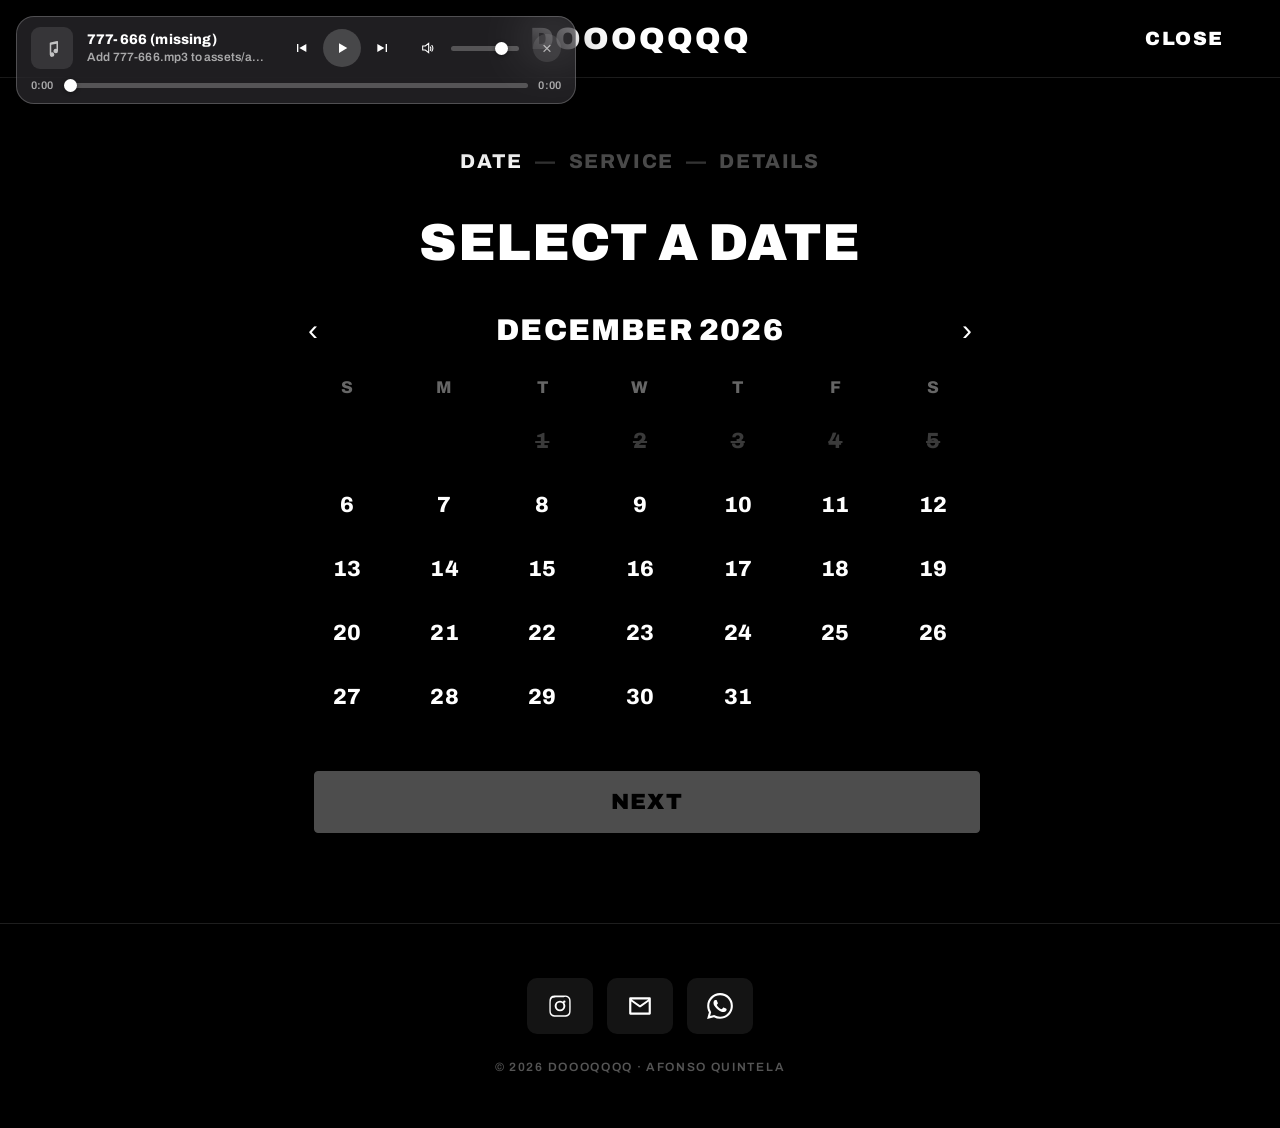
==== commit e674332f: "Header logo image (with wordmark fallback); per-track cover art wiring - Header brand now shows asse" ====
--- a/contact.html
+++ b/contact.html
@@ -9,7 +9,11 @@
 <body>
 
   <header class="site-header">
-    <a href="index.html" class="brand">DOOOQQQQ</a>
+    <a href="index.html" class="brand" aria-label="DOOOQQQQ — home">
+      <img class="brand__logo" src="assets/img/logo.png" alt="DOOOQQQQ"
+           onerror="this.closest('.brand').classList.add('is-fallback');" />
+      <span class="brand__text">DOOOQQQQ</span>
+    </a>
     <div class="header__right">
       <a href="index.html" class="btn-contact">Close</a>
     </div>
--- a/assets/css/style.css
+++ b/assets/css/style.css
@@ -50,11 +50,24 @@
 .brand {
   grid-column: 2;
   justify-self: center;
+  display: flex;
+  align-items: center;
   font-weight: 900;
   font-size: clamp(22px, 2.4vw, 32px);
   letter-spacing: 0.06em;
   text-transform: uppercase;
 }
+/* Header logo image (black line-art inverted to white on the dark header) */
+.brand__logo {
+  height: clamp(34px, 4.4vw, 48px);
+  width: auto;
+  display: block;
+  filter: invert(1);
+}
+.brand__text { display: none; }
+/* Shown only if the logo image is missing */
+.brand.is-fallback .brand__logo { display: none; }
+.brand.is-fallback .brand__text { display: inline; }
 
 .header__right {
   grid-column: 3;
@@ -82,7 +95,16 @@
      supplies the left/right padding; a shorthand here would zero it out */
   padding-top: clamp(60px, 12vh, 150px);
   padding-bottom: clamp(40px, 7vh, 90px);
-}
+  display: grid;
+  grid-template-columns: 1fr;
+  gap: clamp(24px, 4vw, 48px);
+  align-items: center;
+}
+/* Two columns once there's room: text left, image right */
+@media (min-width: 820px) {
+  .hero { grid-template-columns: 1.05fr 0.95fr; }
+}
+.hero__text { min-width: 0; }
 .hero__title {
   font-weight: 900;
   font-size: clamp(24px, 3.4vw, 40px);
@@ -92,12 +114,26 @@
   margin-bottom: 14px;
 }
 .hero__bio {
-  max-width: 720px;
+  max-width: 640px;
   font-weight: 600;
   font-size: clamp(15px, 1.4vw, 19px);
   line-height: 1.5;
   color: #cfcfcf;
   letter-spacing: 0.005em;
+}
+.hero__media {
+  position: relative;
+  width: 100%;
+  aspect-ratio: 16 / 10;
+  overflow: hidden;
+  border-radius: 6px;
+  background: var(--card);
+}
+.hero__media img {
+  width: 100%;
+  height: 100%;
+  object-fit: cover;
+  display: block;
 }
 
 /* ---------------- Category list (home) — vertical ---------------- */
@@ -176,7 +212,6 @@
   gap: clamp(10px, 1.4vw, 22px);
   padding-bottom: clamp(60px, 10vh, 120px);
 }
-.grid--stills { grid-template-columns: 1fr; }
 .grid--wide   { grid-template-columns: 1fr; }
 
 .item {
@@ -193,8 +228,25 @@
   display: block;
   transition: transform 0.6s var(--ease), filter 0.4s var(--ease);
 }
-.item--tall  { height: clamp(380px, 84vh, 760px); }
 .item--video { height: clamp(300px, 72vh, 700px); }
+
+/* Stills — same bordered-card grid at every screen size (mobile and
+   desktop both scroll the same pattern; only the column count grows
+   with available width). */
+.grid--stills {
+  grid-template-columns: repeat(2, 1fr);
+  gap: clamp(10px, 2vw, 18px);
+}
+@media (min-width: 700px) {
+  .grid--stills { grid-template-columns: repeat(3, 1fr); }
+}
+@media (min-width: 1150px) {
+  .grid--stills { grid-template-columns: repeat(4, 1fr); }
+}
+.item--photo {
+  aspect-ratio: 4 / 5;
+  border: 1px solid var(--line);
+}
 .item:hover img { transform: scale(1.04); }
 
 /* Scroll reveal */
@@ -279,6 +331,7 @@
 }
 
 .lightbox__media {
+  position: relative;
   max-width: min(1200px, 92vw);
   max-height: 86vh;
   transform: scale(0.96);
@@ -293,6 +346,26 @@
   border-radius: 4px;
   box-shadow: 0 30px 80px rgba(0,0,0,0.6);
 }
+
+/* Photo details (camera/lens/exposure) shown over the enlarged still —
+   thin white caption text tucked into the bottom corners. Populated
+   from the data-* attributes on the .item in stills.html, so adding
+   the info for a new photo is just filling in those attributes. */
+.lightbox__meta {
+  position: absolute;
+  bottom: clamp(10px, 2.5vw, 22px);
+  max-width: 46%;
+  font-weight: 400;
+  font-size: clamp(10px, 1.1vw, 12px);
+  line-height: 1.6;
+  letter-spacing: 0.08em;
+  text-transform: uppercase;
+  color: rgba(255, 255, 255, 0.88);
+  text-shadow: 0 1px 8px rgba(0, 0, 0, 0.85);
+  pointer-events: none;
+}
+.lightbox__meta--left { left: clamp(10px, 2.5vw, 22px); text-align: left; }
+.lightbox__meta--right { right: clamp(10px, 2.5vw, 22px); text-align: right; }
 .lightbox__close {
   position: absolute;
   top: clamp(16px, 3vw, 34px);
@@ -521,347 +594,219 @@
 
 /* ---------------- Responsive ---------------- */
 @media (max-width: 900px) {
-  .grid--stills { grid-template-columns: repeat(2, 1fr); }
   .grid--wide { grid-template-columns: 1fr; }
 }
 @media (max-width: 560px) {
-  .grid--stills { grid-template-columns: 1fr 1fr; }
   .form__row { grid-template-columns: 1fr; }
 }
 
-/* ---------------- Floating audio player (horizontal, iOS-style widget) ---------------- */
+/* ---------------- Floating music player (horizontal bar) ---------------- */
 .audio-player {
   position: fixed;
-  top: 18px;
-  left: 18px;
+  top: 16px;
+  left: 16px;
   z-index: 60;
   font-family: 'Archivo', 'Helvetica Neue', Helvetica, Arial, sans-serif;
-  --gp-bg: rgba(60, 58, 62, 0.55);
-  --gp-bg-soft: rgba(255, 255, 255, 0.14);
-  --gp-border: rgba(255, 255, 255, 0.22);
+  --gp-bg: rgba(58, 56, 60, 0.55);
   --gp-text: #ffffff;
-  --gp-text-muted: rgba(255, 255, 255, 0.62);
-  --gp-accent: #4fa8ff;
-}
-
-/* Collapsed round icon — crossfades into the expanded bar */
+  --gp-muted: rgba(255, 255, 255, 0.62);
+}
+
+/* Only one icon of each pair is ever visible */
+.audio-player .icon-pause,
+.audio-player .icon-vol-off { display: none; }
+.audio-player.is-playing .icon-play { display: none; }
+.audio-player.is-playing .icon-pause { display: block; }
+.audio-player.is-muted .icon-vol-on { display: none; }
+.audio-player.is-muted .icon-vol-off { display: block; }
+
+/* Collapsed round icon */
 .audio-player__toggle {
   position: relative;
-  width: 50px;
-  height: 50px;
-  border-radius: 50%;
-  border: 1px solid var(--gp-border);
+  width: 46px;
+  height: 46px;
+  border-radius: 999px;
+  border: 1px solid rgba(255, 255, 255, 0.22);
   background: var(--gp-bg);
-  backdrop-filter: blur(16px) saturate(140%);
-  -webkit-backdrop-filter: blur(16px) saturate(140%);
+  backdrop-filter: blur(18px) saturate(1.3);
+  -webkit-backdrop-filter: blur(18px) saturate(1.3);
   color: var(--gp-text);
-  display: flex;
-  align-items: center;
-  justify-content: center;
-  cursor: pointer;
+  cursor: pointer;
+  display: grid;
+  place-items: center;
+  box-shadow: 0 10px 30px rgba(0, 0, 0, 0.45);
+  transition: transform 0.2s var(--ease), opacity 0.2s var(--ease);
+}
+.audio-player__toggle:hover { transform: scale(1.06); }
+.audio-player.is-open .audio-player__toggle { opacity: 0; pointer-events: none; }
+.audio-player__toggle-art {
+  position: relative;
+  width: 26px; height: 26px;
+  border-radius: 7px;
   overflow: hidden;
-  box-shadow: 0 8px 24px rgba(0, 0, 0, 0.28);
-  transition: opacity 0.2s var(--ease), transform 0.2s var(--ease);
-}
-.audio-player__toggle:hover { transform: scale(1.05); }
-.audio-player.is-open .audio-player__toggle {
-  opacity: 0;
-  transform: scale(0.8);
-  pointer-events: none;
-}
-
-.audio-player__toggle-art {
-  position: absolute;
-  inset: 0;
-  display: flex;
-  align-items: center;
-  justify-content: center;
+  display: grid; place-items: center;
 }
 .audio-player__toggle-img { width: 100%; height: 100%; object-fit: cover; }
 .audio-player__toggle .icon-note { width: 18px; height: 18px; fill: var(--gp-text); }
 .audio-player.is-playing .audio-player__toggle-art { opacity: 0.35; }
-
 .audio-player__bars {
-  position: absolute;
-  inset: 0;
-  display: none;
-  align-items: flex-end;
-  justify-content: center;
-  gap: 3px;
-  padding-bottom: 16px;
+  position: absolute; inset: 0;
+  display: none; align-items: center; justify-content: center; gap: 3px;
 }
 .audio-player.is-playing .audio-player__bars { display: flex; }
 .audio-player__bars i {
-  width: 3px;
-  background: var(--gp-text);
-  border-radius: 2px;
-  animation: dq-bar 0.9s ease-in-out infinite;
-}
-.audio-player__bars i:nth-child(1) { height: 6px; animation-delay: -0.6s; }
-.audio-player__bars i:nth-child(2) { height: 12px; animation-delay: -0.3s; }
-.audio-player__bars i:nth-child(3) { height: 8px; animation-delay: 0s; }
-@keyframes dq-bar {
-  0%, 100% { transform: scaleY(0.4); }
-  50% { transform: scaleY(1); }
-}
-
-/* Expanded widget — grows sideways from the same top-left anchor, so it
-   never drops down over the page content underneath it. */
-.audio-player__panel {
+  width: 3px; border-radius: 2px; background: var(--gp-text);
+  animation: eq 0.9s ease-in-out infinite;
+}
+.audio-player__bars i:nth-child(1) { height: 7px;  animation-delay: -0.6s; }
+.audio-player__bars i:nth-child(2) { height: 14px; animation-delay: -0.3s; }
+.audio-player__bars i:nth-child(3) { height: 9px;  animation-delay: 0s; }
+@keyframes eq { 0%, 100% { transform: scaleY(0.5); } 50% { transform: scaleY(1); } }
+@media (prefers-reduced-motion: reduce) { .audio-player__bars i { animation: none; } }
+
+/* Expanded horizontal bar */
+.audio-player__bar {
   position: absolute;
   top: 0;
   left: 0;
-  display: flex;
-  flex-direction: column;
   width: max-content;
-  max-width: min(90vw, 480px);
-  padding: 8px 12px 10px;
-  border: 1px solid var(--gp-border);
-  border-radius: 25px;
-  background: linear-gradient(165deg, rgba(90, 88, 92, 0.6), rgba(40, 39, 42, 0.6));
-  backdrop-filter: blur(24px) saturate(150%);
-  -webkit-backdrop-filter: blur(24px) saturate(150%);
-  box-shadow: 0 24px 60px rgba(0, 0, 0, 0.45), inset 0 1px 0 rgba(255, 255, 255, 0.12);
+  max-width: min(560px, calc(100vw - 32px));
+  padding: 10px 14px 12px;
+  border-radius: 18px;
+  border: 1px solid rgba(255, 255, 255, 0.22);
+  background: var(--gp-bg);
+  backdrop-filter: blur(26px) saturate(1.4);
+  -webkit-backdrop-filter: blur(26px) saturate(1.4);
+  box-shadow: 0 24px 60px rgba(0, 0, 0, 0.5);
   color: var(--gp-text);
+  transform-origin: top left;
+  transform: scale(0.94);
   opacity: 0;
-  visibility: hidden;
   pointer-events: none;
-  transform: scale(0.94);
-  transform-origin: top left;
-  transition: opacity 0.22s var(--ease), transform 0.22s var(--ease), visibility 0.22s;
-}
-.audio-player.is-open .audio-player__panel {
-  opacity: 1;
-  visibility: visible;
-  pointer-events: auto;
-  transform: scale(1);
-}
+  transition: transform 0.24s var(--ease), opacity 0.24s var(--ease);
+}
+.audio-player.is-open .audio-player__bar { transform: scale(1); opacity: 1; pointer-events: auto; }
 
 .audio-player__row {
   display: flex;
   align-items: center;
-  gap: 8px;
-}
-
+  gap: 14px;
+}
 .audio-player__art {
-  flex-shrink: 0;
-  width: 38px;
-  height: 38px;
-  border-radius: 11px;
+  width: 42px; height: 42px;
+  border-radius: 9px;
   overflow: hidden;
-  background: linear-gradient(150deg, #6b6b70, #2b2a2e);
-  display: flex;
-  align-items: center;
-  justify-content: center;
-  box-shadow: 0 6px 16px rgba(0, 0, 0, 0.35);
+  flex: none;
+  background: rgba(255, 255, 255, 0.1);
+  display: grid; place-items: center;
 }
 .audio-player__art-img { width: 100%; height: 100%; object-fit: cover; }
 .audio-player__art-fallback { width: 18px; height: 18px; fill: rgba(255, 255, 255, 0.7); }
 
 .audio-player__meta {
-  min-width: 0;
-  max-width: 128px;
-  flex-shrink: 1;
-  /* Without this, flex items default to a content-based automatic
-     min-width, so the long "Track 1 (unavailable)" nowrap text was
-     forcing the box (and the whole bar) wider than max-width allowed,
-     which is why the widget grew past its intended size and started
-     overlapping the header logo. */
+  min-width: 96px;
+  max-width: 190px;
   overflow: hidden;
 }
 .audio-player__title {
-  font-size: 13px;
-  font-weight: 700;
-  line-height: 1.25;
-  color: var(--gp-text);
-  white-space: nowrap;
-  overflow: hidden;
-  text-overflow: ellipsis;
+  font-weight: 800;
+  font-size: 14px;
+  line-height: 1.2;
+  overflow: hidden; text-overflow: ellipsis; white-space: nowrap;
 }
 .audio-player__artist {
   margin-top: 2px;
-  font-size: 11px;
-  font-weight: 500;
-  color: var(--gp-text-muted);
-  white-space: nowrap;
-  overflow: hidden;
-  text-overflow: ellipsis;
-}
-
-.audio-player__controls {
-  display: flex;
-  align-items: center;
-  gap: 6px;
-  flex-shrink: 0;
-}
+  font-weight: 600;
+  font-size: 12px;
+  color: var(--gp-muted);
+  overflow: hidden; text-overflow: ellipsis; white-space: nowrap;
+}
+
+.audio-player__controls { display: flex; align-items: center; gap: 6px; flex: none; }
 .audio-player__btn {
   border: none;
-  background: var(--gp-bg-soft);
+  background: transparent;
   color: var(--gp-text);
   cursor: pointer;
-  width: 26px;
-  height: 26px;
-  border-radius: 50%;
+  display: grid; place-items: center;
+  width: 32px; height: 32px;
+  border-radius: 999px;
+  padding: 0;
+  transition: transform 0.15s var(--ease), background 0.2s var(--ease);
+}
+.audio-player__btn:hover { transform: scale(1.1); background: rgba(255, 255, 255, 0.14); }
+.audio-player__btn svg { width: 16px; height: 16px; fill: currentColor; }
+.audio-player__btn--play {
+  width: 38px; height: 38px;
+  background: rgba(255, 255, 255, 0.18);
+}
+.audio-player__btn--play svg { width: 18px; height: 18px; }
+.audio-player__btn--play:hover { background: rgba(255, 255, 255, 0.3); }
+
+.audio-player__volume { display: flex; align-items: center; gap: 8px; flex: none; }
+.audio-player__btn--mute { width: 30px; height: 30px; }
+.audio-player__btn--mute:hover { transform: none; }
+.audio-player__volume-range { width: 68px; flex: none; }
+
+.audio-player__close {
+  flex: none;
+  width: 28px; height: 28px;
+  border: none;
+  border-radius: 999px;
+  background: rgba(255, 255, 255, 0.1);
+  color: var(--gp-muted);
+  font-size: 17px; line-height: 1;
+  cursor: pointer;
+  transition: background 0.2s var(--ease), color 0.2s var(--ease);
+}
+.audio-player__close:hover { background: rgba(255, 255, 255, 0.22); color: var(--gp-text); }
+
+.audio-player__seek-row {
   display: flex;
   align-items: center;
-  justify-content: center;
-  flex-shrink: 0;
-  transition: background 0.2s var(--ease), transform 0.15s var(--ease);
-}
-.audio-player__btn:hover { background: rgba(255, 255, 255, 0.24); transform: scale(1.06); }
-.audio-player__btn svg { width: 12px; height: 12px; fill: currentColor; }
-.audio-player__btn--play {
-  width: 34px;
-  height: 34px;
-  background: var(--gp-text);
-  color: #1a1a1a;
-}
-.audio-player__btn--play svg { width: 14px; height: 14px; }
-.audio-player__btn--play:hover { background: #ffffff; }
-
-.audio-player__volume {
-  display: flex;
-  align-items: center;
-  gap: 6px;
-  flex-shrink: 0;
-}
-.audio-player__btn--mute {
-  width: 22px;
-  height: 22px;
-  background: none;
-}
-.audio-player__btn--mute svg { width: 12px; height: 12px; }
-.audio-player__volume-range { width: 46px; }
-
-.audio-player__queue-toggle,
-.audio-player__close {
-  border: none;
-  background: none;
-  color: var(--gp-text-muted);
-  cursor: pointer;
-  display: flex;
-  align-items: center;
-  justify-content: center;
-  width: 22px;
-  height: 22px;
-  border-radius: 50%;
-  flex-shrink: 0;
-  transition: color 0.15s var(--ease), background 0.15s var(--ease);
-}
-.audio-player__queue-toggle:hover,
-.audio-player__close:hover { color: var(--gp-text); background: rgba(255, 255, 255, 0.1); }
-.audio-player__queue-toggle svg { width: 14px; height: 14px; fill: currentColor; }
-.audio-player__close { font-size: 18px; line-height: 1; }
-
-.audio-player__seek-row {
-  display: flex;
-  align-items: center;
-  gap: 8px;
+  gap: 10px;
   margin-top: 10px;
 }
-.audio-player__time {
-  font-size: 10px;
-  font-weight: 600;
-  color: var(--gp-text-muted);
-  min-width: 28px;
-}
+.audio-player__time { font-size: 11px; font-weight: 600; color: var(--gp-muted); flex: none; }
 .audio-player__time--dur { text-align: right; }
 
+/* Sliders (seek + volume) */
 .audio-player__range,
 .audio-player__volume-range {
   -webkit-appearance: none;
   appearance: none;
-  flex: 1;
-  height: 3px;
-  border-radius: 2px;
-  background: rgba(255, 255, 255, 0.28);
-  cursor: pointer;
-}
+  height: 5px;
+  border-radius: 999px;
+  background: rgba(255, 255, 255, 0.24);
+  cursor: pointer;
+}
+.audio-player__range { flex: 1; }
 .audio-player__range::-webkit-slider-thumb,
 .audio-player__volume-range::-webkit-slider-thumb {
-  -webkit-appearance: none;
-  appearance: none;
-  width: 11px;
-  height: 11px;
-  border-radius: 50%;
-  background: var(--gp-text);
-  cursor: pointer;
+  -webkit-appearance: none; appearance: none;
+  width: 13px; height: 13px;
+  border-radius: 999px;
+  background: #fff;
   box-shadow: 0 1px 4px rgba(0, 0, 0, 0.4);
 }
 .audio-player__range::-moz-range-thumb,
 .audio-player__volume-range::-moz-range-thumb {
-  width: 11px;
-  height: 11px;
-  border: none;
-  border-radius: 50%;
-  background: var(--gp-text);
-  cursor: pointer;
-}
-.audio-player__volume-range { accent-color: var(--gp-accent); }
-
-.audio-player__list {
-  list-style: none;
-  max-height: 0;
-  overflow: hidden;
-  border-top: 1px solid transparent;
-  margin-top: 0;
-  transition: max-height 0.25s var(--ease), margin-top 0.25s var(--ease), border-color 0.25s var(--ease);
-}
-.audio-player.is-queue-open .audio-player__list {
-  max-height: 148px;
-  overflow-y: auto;
-  margin-top: 12px;
-  padding-top: 10px;
-  border-top-color: rgba(255, 255, 255, 0.16);
-}
-.audio-player__item {
-  display: flex;
-  align-items: baseline;
-  justify-content: space-between;
-  gap: 8px;
-  padding: 7px 8px;
-  border-radius: 10px;
-  cursor: pointer;
-  transition: background 0.15s var(--ease);
-}
-.audio-player__item:hover { background: rgba(255, 255, 255, 0.08); }
-.audio-player__item.is-active { background: rgba(255, 255, 255, 0.16); }
-.audio-player__item-title {
-  font-size: 12px;
-  font-weight: 600;
-  color: var(--gp-text);
-}
-.audio-player__item-artist {
-  font-size: 10px;
-  font-weight: 500;
-  color: var(--gp-text-muted);
-  white-space: nowrap;
-}
-
-/* Below this, the header's centered brand text has less room either
-   side, so keep the widget from ever reaching under it. */
-@media (max-width: 1100px) {
+  width: 13px; height: 13px; border: none; border-radius: 999px; background: #fff;
+}
+
+/* Phones: drop the bar below the header and let it span the width so it
+   never overlaps the logo / Contact link. */
+@media (max-width: 720px) {
+  .audio-player { top: 10px; left: 10px; }
+  .audio-player__bar {
+    top: 52px;
+    left: -10px;
+    width: calc(100vw - 20px);
+    max-width: calc(100vw - 20px);
+  }
+  .audio-player__meta { min-width: 0; flex: 1; max-width: none; }
+  .audio-player__volume-range { width: 52px; }
+}
+@media (max-width: 420px) {
   .audio-player__volume { display: none; }
 }
-
-@media (max-width: 640px) {
-  .audio-player { top: 10px; left: 10px; }
-  /* There isn't enough room next to the collapsed icon to grow a wide
-     bar sideways without running under the header's logo or Contact
-     link, so on small screens the expanded widget instead drops down
-     below the header entirely — same tap-to-open icon, but it opens
-     as a tray under the header rather than squeezing into its row. */
-  .audio-player__panel {
-    top: 60px;
-    max-width: calc(100vw - 20px);
-    padding: 8px 12px 10px;
-  }
-  .audio-player__meta { min-width: 60px; max-width: 160px; }
-  .audio-player__row { gap: 8px; }
-  .audio-player__art { width: 36px; height: 36px; border-radius: 10px; }
-  .audio-player__controls { gap: 6px; }
-  .audio-player__btn { width: 26px; height: 26px; }
-  .audio-player__btn--play { width: 32px; height: 32px; }
-  .audio-player__queue-toggle,
-  .audio-player__close { width: 24px; height: 24px; }
-}
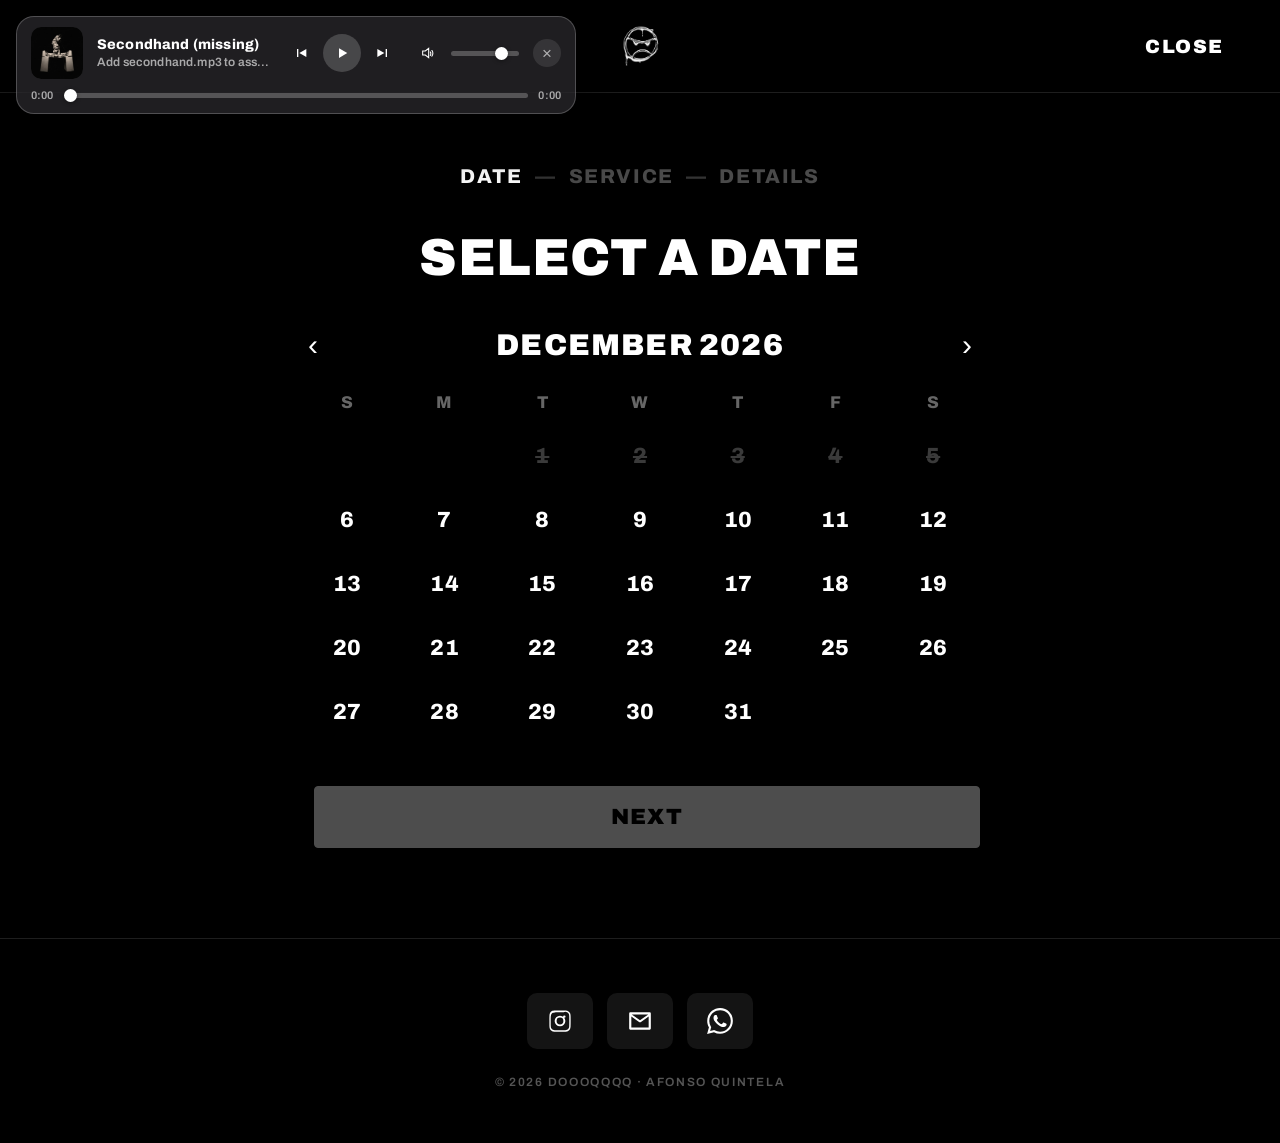
==== commit 1c9a486e: "Seamless navigation (music no longer pauses) + email the contact form - Added assets/js/nav.js: inte" ====
--- a/contact.html
+++ b/contact.html
@@ -97,7 +97,7 @@
       <!-- Confirmation -->
       <div class="thanks" id="thanks" style="display:none;">
         Thank you.
-        <small>Your request is ready — your email app will open so you can send it.</small>
+        <small>Your request has been sent — I'll get back to you soon.</small>
       </div>
     </section>
   </main>
@@ -119,6 +119,8 @@
 
   <script>document.getElementById('year').textContent = new Date().getFullYear();</script>
   <script src="assets/js/audio-player.js"></script>
+  <script src="assets/js/site.js"></script>
   <script src="assets/js/contact.js"></script>
+  <script src="assets/js/nav.js"></script>
 </body>
 </html>
--- a/assets/css/style.css
+++ b/assets/css/style.css
@@ -641,12 +641,21 @@
 .audio-player.is-open .audio-player__toggle { opacity: 0; pointer-events: none; }
 .audio-player__toggle-art {
   position: relative;
-  width: 26px; height: 26px;
+  width: 30px; height: 30px;
   border-radius: 7px;
   overflow: hidden;
-  display: grid; place-items: center;
-}
-.audio-player__toggle-img { width: 100%; height: 100%; object-fit: cover; }
+  display: grid;
+  grid-template-areas: "stack";
+  place-items: center;
+}
+.audio-player__toggle-img,
+.audio-player__toggle .icon-note { grid-area: stack; }
+.audio-player__toggle-img {
+  width: 100%; height: 100%;
+  object-fit: cover;
+  position: relative;
+  z-index: 1;
+}
 .audio-player__toggle .icon-note { width: 18px; height: 18px; fill: var(--gp-text); }
 .audio-player.is-playing .audio-player__toggle-art { opacity: 0.35; }
 .audio-player__bars {
@@ -693,15 +702,26 @@
   gap: 14px;
 }
 .audio-player__art {
-  width: 42px; height: 42px;
-  border-radius: 9px;
+  width: 52px; height: 52px;
+  border-radius: 10px;
   overflow: hidden;
   flex: none;
   background: rgba(255, 255, 255, 0.1);
-  display: grid; place-items: center;
-}
-.audio-player__art-img { width: 100%; height: 100%; object-fit: cover; }
-.audio-player__art-fallback { width: 18px; height: 18px; fill: rgba(255, 255, 255, 0.7); }
+  display: grid;
+  grid-template-areas: "stack";
+  place-items: center;
+}
+/* Image and note occupy the same cell; the image, when present, sits on top
+   and fully covers the box so the note can never peek through. */
+.audio-player__art-img,
+.audio-player__art-fallback { grid-area: stack; }
+.audio-player__art-img {
+  width: 100%; height: 100%;
+  object-fit: cover;
+  position: relative;
+  z-index: 1;
+}
+.audio-player__art-fallback { width: 20px; height: 20px; fill: rgba(255, 255, 255, 0.7); }
 
 .audio-player__meta {
   min-width: 96px;
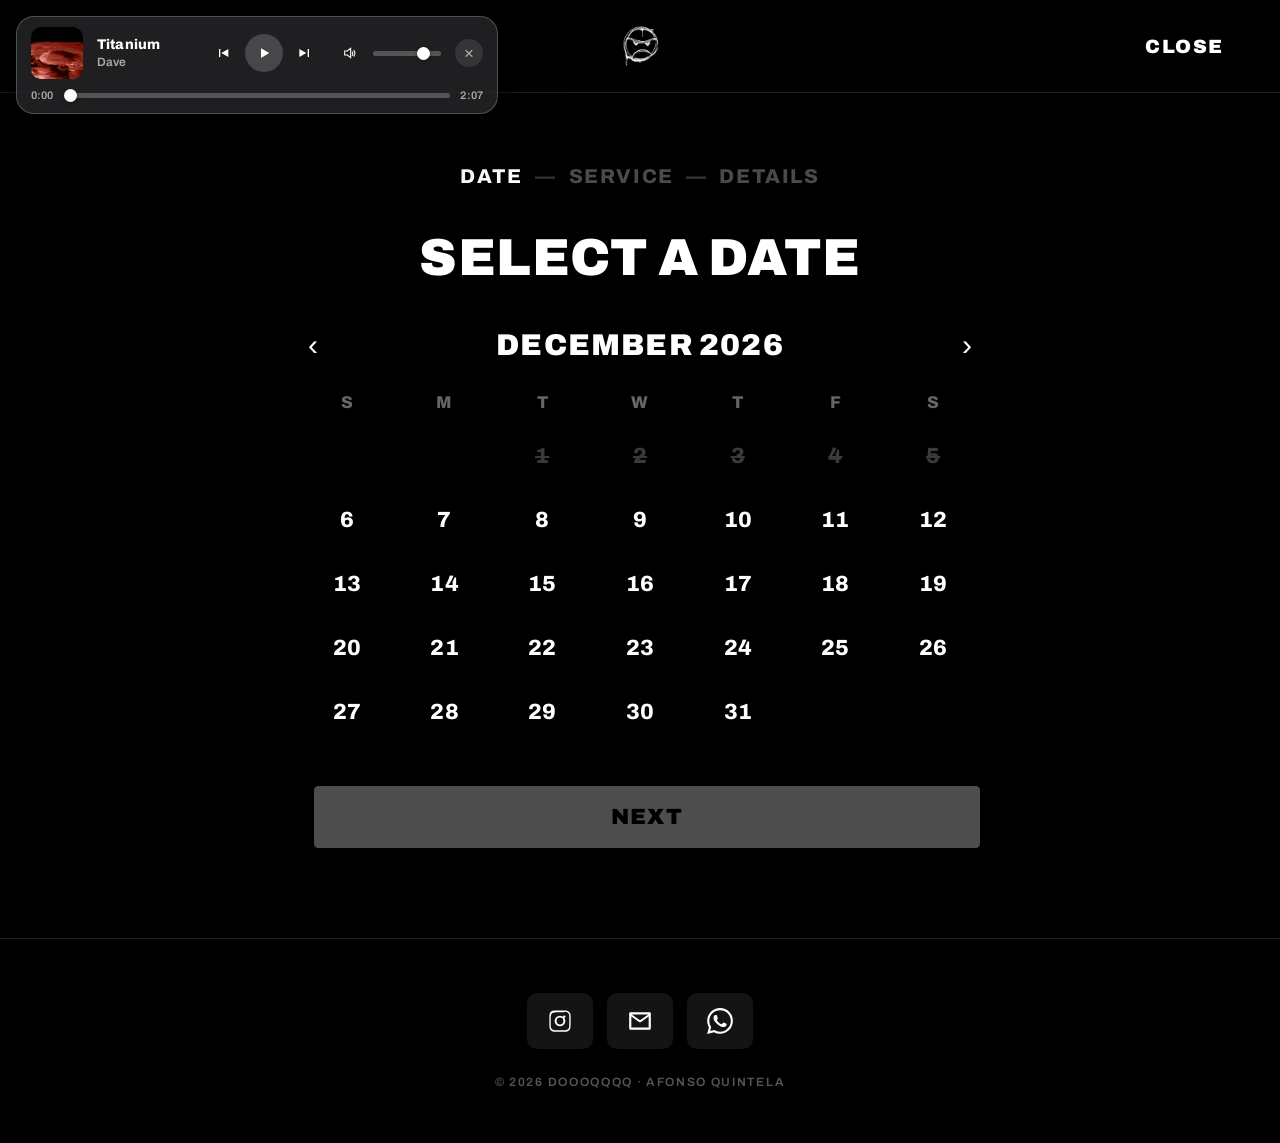
==== commit 172cd908: "Add still 12e; set browser tab favicon to header logo on black background" ====
--- a/contact.html
+++ b/contact.html
@@ -4,6 +4,9 @@
   <meta charset="UTF-8" />
   <meta name="viewport" content="width=device-width, initial-scale=1.0" />
   <title>Contact — DOOOQQQQ</title>
+  <link rel="icon" href="assets/img/favicon.ico" sizes="any" />
+  <link rel="icon" type="image/png" href="assets/img/favicon.png" />
+  <link rel="apple-touch-icon" href="assets/img/apple-touch-icon.png" />
   <link rel="stylesheet" href="assets/css/style.css" />
 </head>
 <body>
--- a/assets/css/style.css
+++ b/assets/css/style.css
@@ -104,6 +104,10 @@
 @media (min-width: 820px) {
   .hero { grid-template-columns: 1.05fr 0.95fr; }
 }
+/* Stacked (mobile): image on top of the bio so there's a clear separation. */
+@media (max-width: 819px) {
+  .hero__media { order: -1; }
+}
 .hero__text { min-width: 0; }
 .hero__title {
   font-weight: 900;
@@ -229,6 +233,11 @@
   transition: transform 0.6s var(--ease), filter 0.4s var(--ease);
 }
 .item--video { height: clamp(300px, 72vh, 700px); }
+/* On phones, keep video tiles landscape instead of stretching tall with
+   the 72vh clamp above (which made portrait screens crop them oddly). */
+@media (max-width: 720px) {
+  .item--video { height: auto; aspect-ratio: 16 / 9; }
+}
 
 /* Stills — same bordered-card grid at every screen size (mobile and
    desktop both scroll the same pattern; only the column count grows
@@ -248,6 +257,33 @@
   border: 1px solid var(--line);
 }
 .item:hover img { transform: scale(1.04); }
+
+/* Masonry ("tetris") layout — mixed formats packing together. Tiles keep
+   their natural proportions and flow down balanced columns. */
+.grid--masonry {
+  column-count: 3;
+  column-gap: clamp(10px, 1.4vw, 22px);
+  padding-bottom: clamp(60px, 10vh, 120px);
+}
+/* Keep it a 2-column grid on tablet and phone (same disposition as desktop,
+   never a single big column). */
+@media (max-width: 900px) { .grid--masonry { column-count: 2; } }
+.grid--masonry .item {
+  width: 100%;
+  margin: 0 0 clamp(10px, 1.4vw, 22px);
+  break-inside: avoid;
+  -webkit-column-break-inside: avoid;
+}
+.item--tile {
+  border: 1px solid var(--line);
+  background: var(--card);
+}
+.item--tile img {
+  width: 100%;
+  height: auto;      /* keep the file's natural proportions */
+  display: block;
+  object-fit: contain;
+}
 
 /* Scroll reveal */
 .reveal {
@@ -381,6 +417,93 @@
   transition: background 0.25s var(--ease), border-color 0.25s var(--ease);
 }
 .lightbox__close:hover { background: #fff; color: #000; border-color: #fff; }
+
+/* Carousel (gallery) inside the lightbox */
+.lightbox__media--pad {
+  padding: clamp(20px, 4vw, 48px);
+  border-radius: 10px;
+  transition: background 0.4s var(--ease), transform 0.35s var(--ease);
+}
+.lightbox__media--pad img { border-radius: 0; box-shadow: none; }
+.lightbox__arrow {
+  position: absolute;
+  top: 50%;
+  transform: translateY(-50%);
+  z-index: 3;
+  width: clamp(42px, 5vw, 56px);
+  height: clamp(42px, 5vw, 56px);
+  border-radius: 999px;
+  border: 1.5px solid rgba(255, 255, 255, 0.55);
+  background: rgba(0, 0, 0, 0.35);
+  color: #fff;
+  font-size: 28px;
+  line-height: 1;
+  cursor: pointer;
+  display: grid; place-items: center;
+  transition: background 0.25s var(--ease), transform 0.2s var(--ease);
+}
+.lightbox__arrow:hover { background: #fff; color: #000; }
+.lightbox__arrow--prev { left: clamp(-6px, -3vw, -24px); }
+.lightbox__arrow--next { right: clamp(-6px, -3vw, -24px); }
+.lightbox__count {
+  position: absolute;
+  top: clamp(8px, 2vw, 16px);
+  left: 50%;
+  transform: translateX(-50%);
+  z-index: 3;
+  font-weight: 700;
+  font-size: 12px;
+  letter-spacing: 0.14em;
+  color: rgba(255, 255, 255, 0.85);
+  background: rgba(0, 0, 0, 0.4);
+  padding: 4px 12px;
+  border-radius: 999px;
+  pointer-events: none;
+}
+/* Embedded video (YouTube / Vimeo) inside the lightbox */
+.lightbox__embed {
+  position: relative;
+  width: min(1200px, 92vw);
+  aspect-ratio: 16 / 9;
+  max-height: 86vh;
+  background: #000;
+  border-radius: 4px;
+  overflow: hidden;
+  box-shadow: 0 30px 80px rgba(0, 0, 0, 0.6);
+}
+.lightbox__embed iframe {
+  position: absolute;
+  inset: 0;
+  width: 100%;
+  height: 100%;
+  border: 0;
+}
+
+/* One-line title shown at the bottom of the opened work */
+.lightbox__caption {
+  position: absolute;
+  left: 50%;
+  bottom: clamp(10px, 2.5vw, 20px);
+  transform: translateX(-50%);
+  z-index: 3;
+  max-width: 92%;
+  white-space: nowrap;
+  overflow: hidden;
+  text-overflow: ellipsis;
+  font-weight: 800;
+  text-transform: uppercase;
+  letter-spacing: 0.12em;
+  font-size: clamp(13px, 1.6vw, 18px);
+  color: #fff;
+  background: rgba(0, 0, 0, 0.5);
+  padding: 7px 18px;
+  border-radius: 999px;
+  text-shadow: 0 1px 8px rgba(0, 0, 0, 0.8);
+}
+@media (max-width: 560px) {
+  .lightbox__arrow--prev { left: 4px; }
+  .lightbox__arrow--next { right: 4px; }
+}
 
 /* ---------------- Footer ---------------- */
 .site-footer {
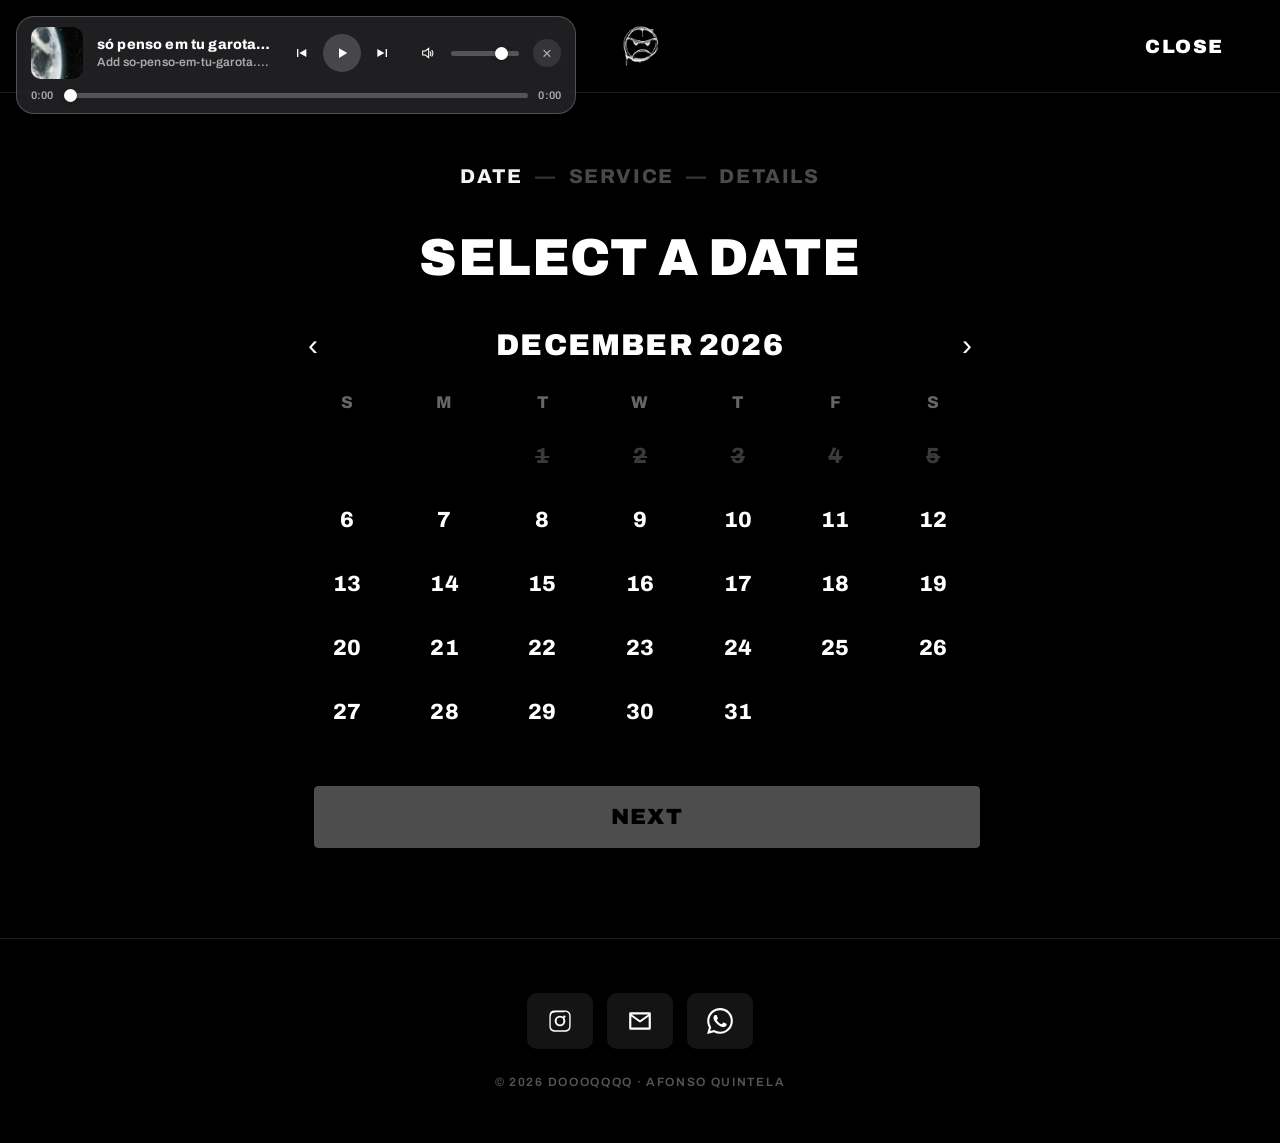
==== commit 7f46ff58: "Make favicon circular and wire up mobile home-screen icons via web manifest" ====
--- a/contact.html
+++ b/contact.html
@@ -7,6 +7,8 @@
   <link rel="icon" href="assets/img/favicon.ico" sizes="any" />
   <link rel="icon" type="image/png" href="assets/img/favicon.png" />
   <link rel="apple-touch-icon" href="assets/img/apple-touch-icon.png" />
+  <link rel="manifest" href="manifest.json" />
+  <meta name="theme-color" content="#000000" />
   <link rel="stylesheet" href="assets/css/style.css" />
 </head>
 <body>
